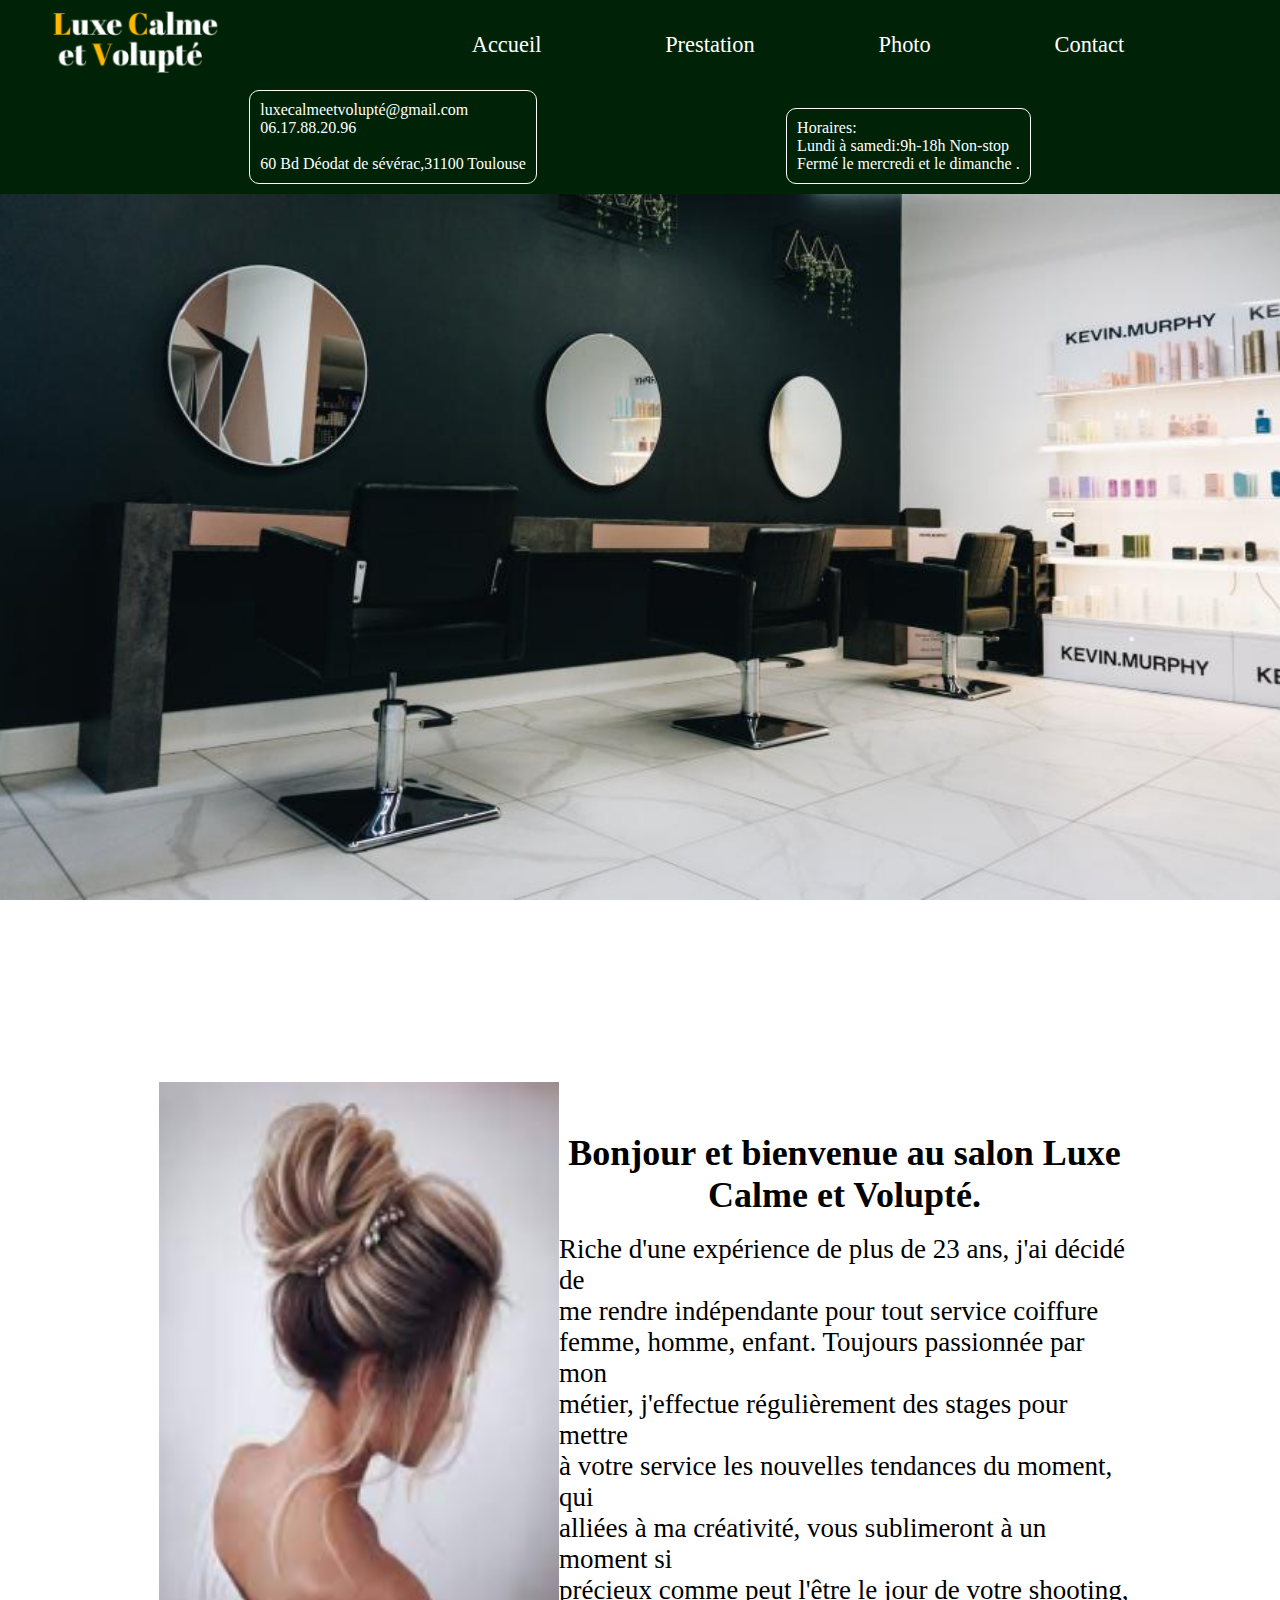
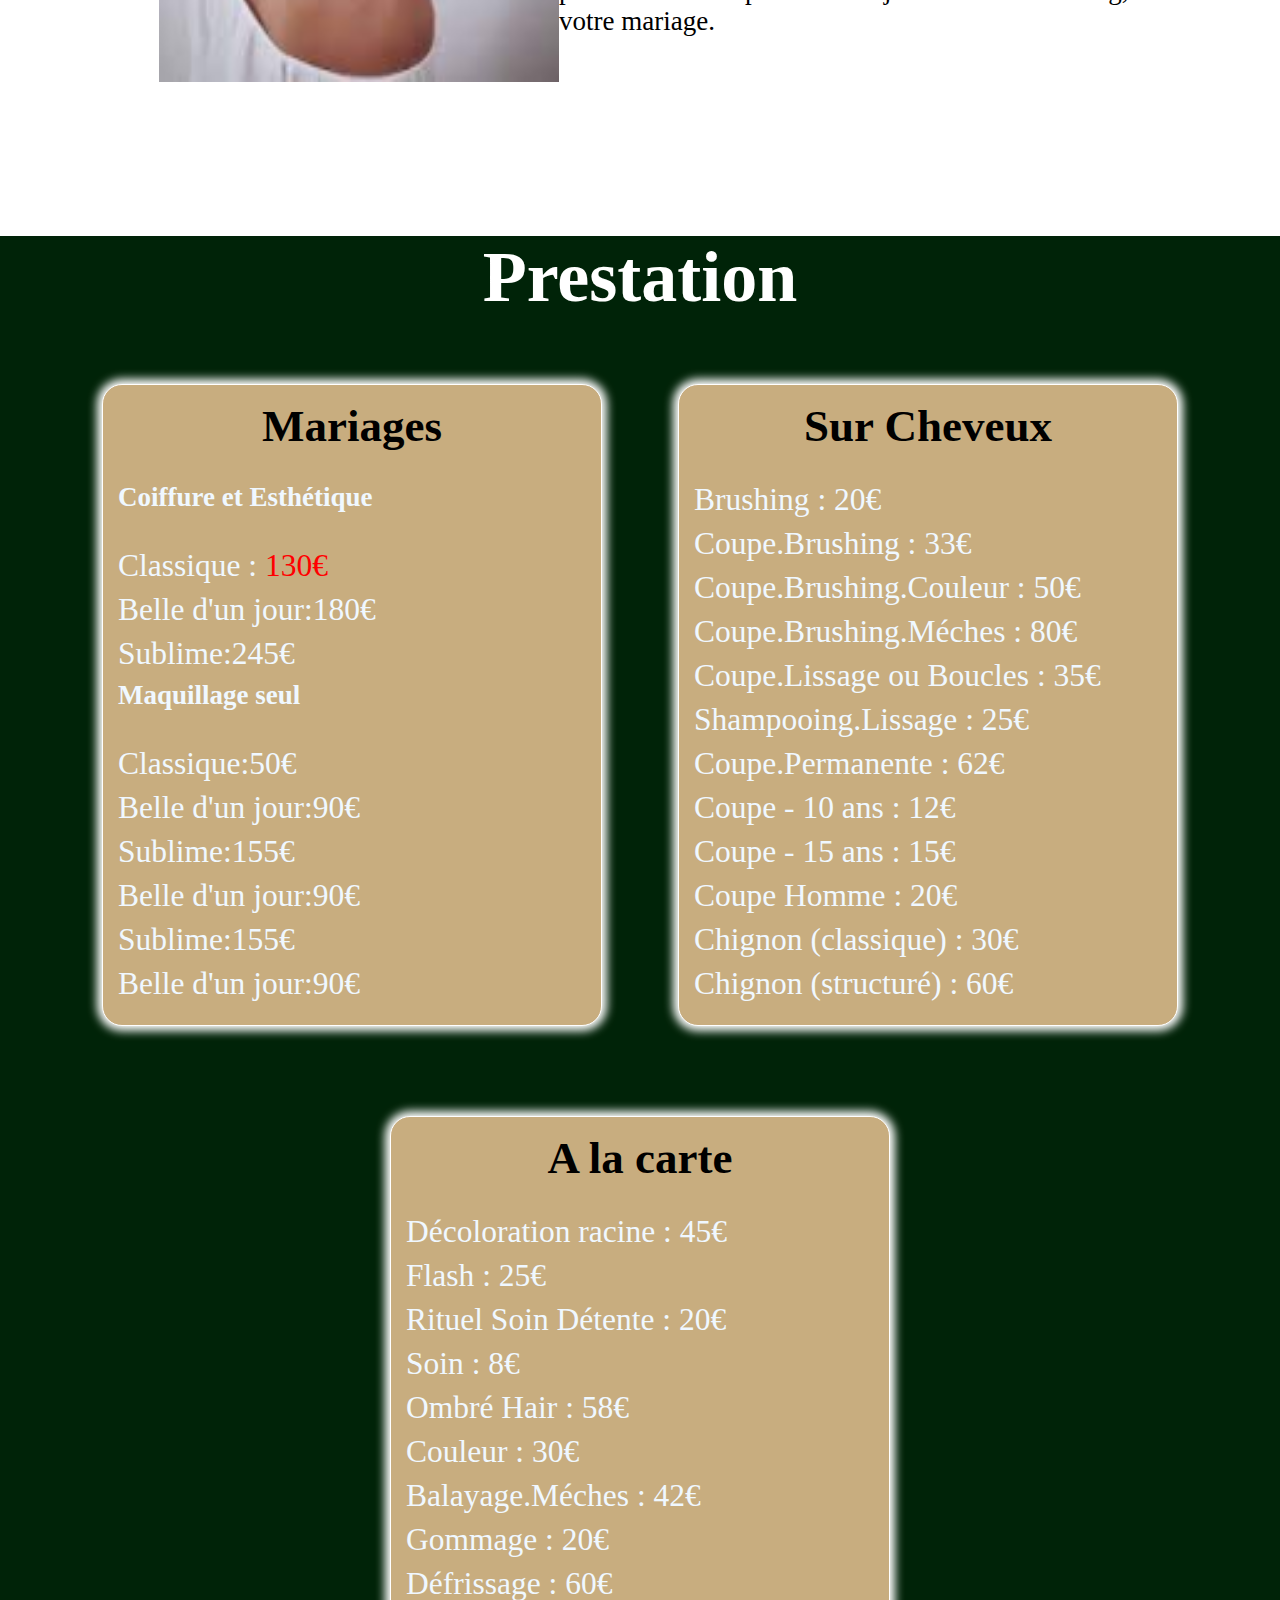
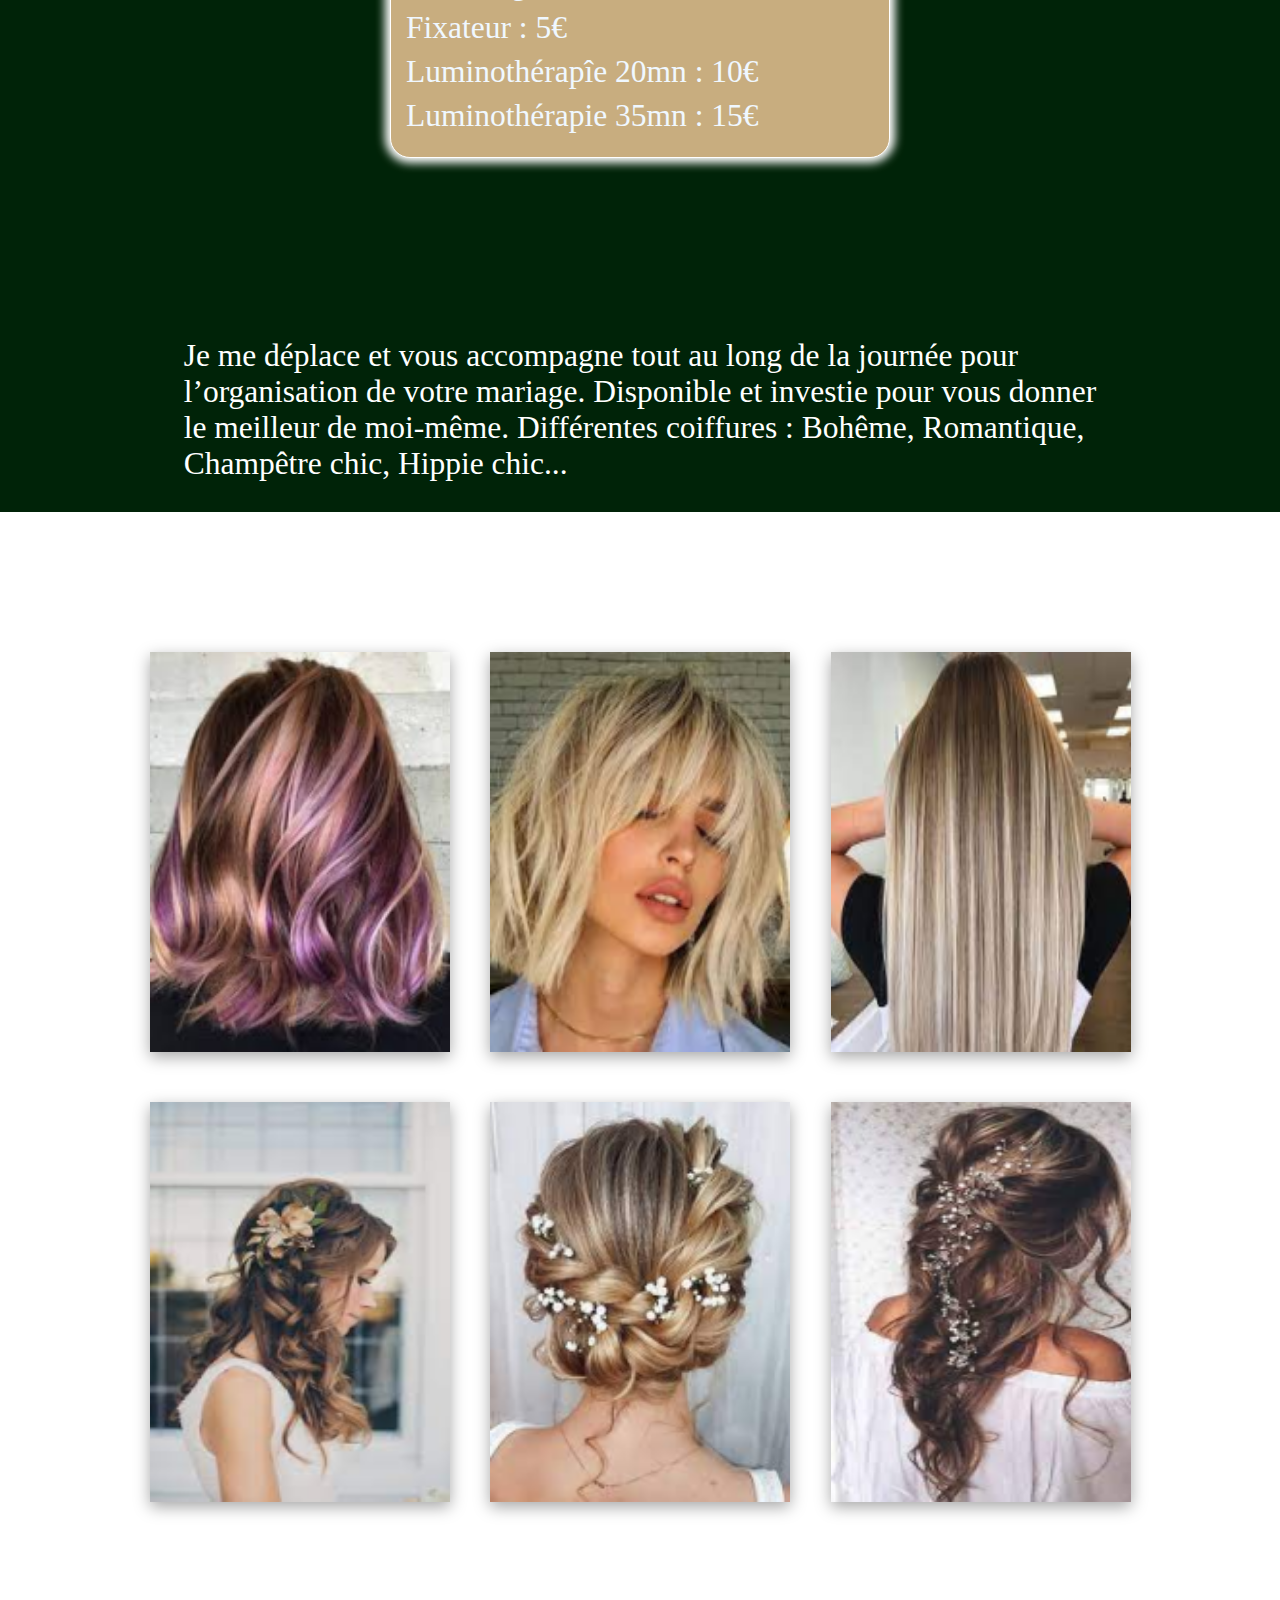
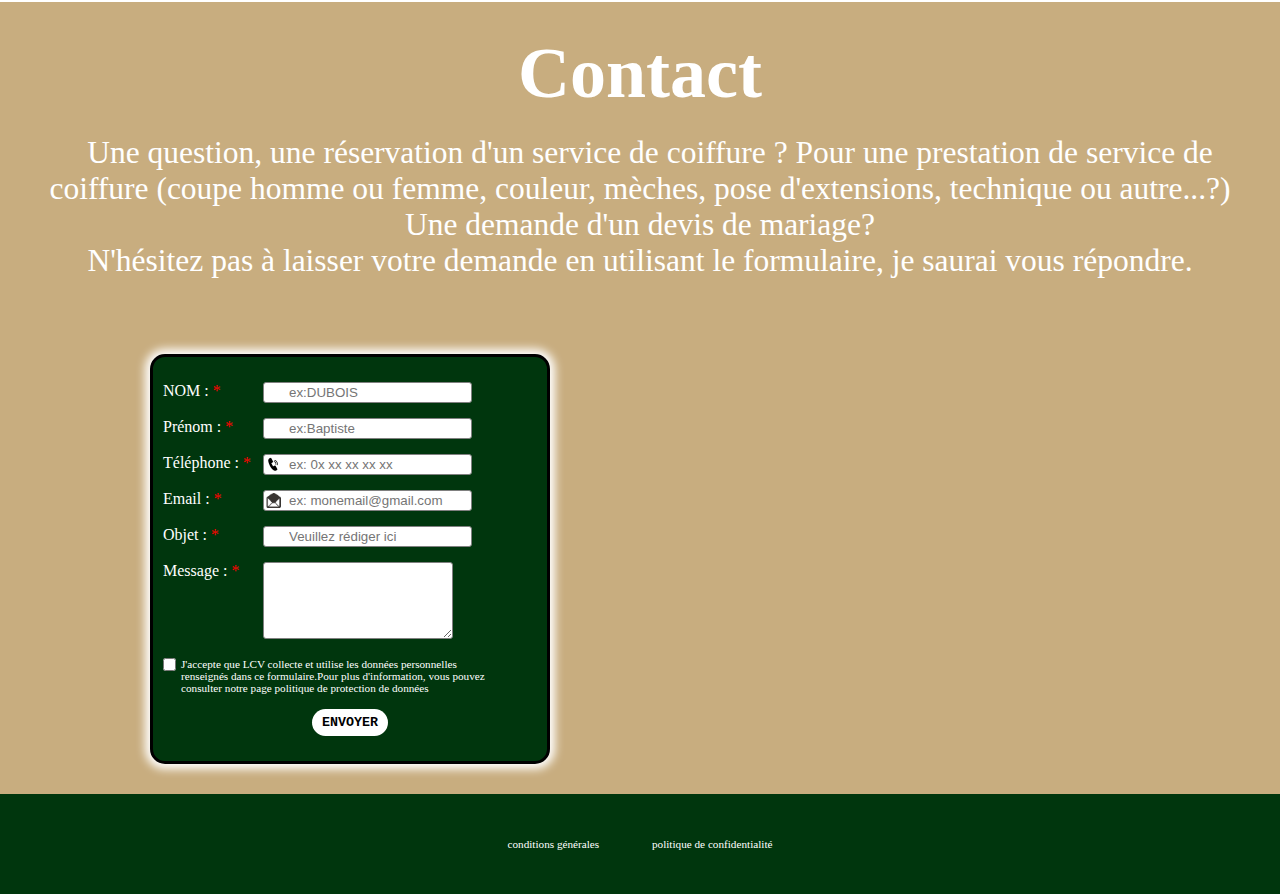
==== entreprise1/index.html @ 6c1eaa3e "create folder for programmation" ====
<!DOCTYPE html>
<html lang="fr">
<head>
    <meta charset="UTF-8">
    <meta http-equiv="X-UA-Compatible" content="IE=edge">
    <meta name="viewport" content="width=device-width, initial-scale=1.0">
    <title>Document</title>
    <script src="script.js" defer></script>
    <link href="https://fonts.googleapis.com/css2?family=Oswald&family=Roboto:wght@400;700&display=swap" rel="stylesheet">
    <link rel="stylesheet" href="style.css">
    <link rel="stylesheet" href="https://cdnjs.cloudflare.com/ajax/libs/font-awesome/6.1.1/css/all.min.css" integrity="sha512-KfkfwYDsLkIlwQp6LFnl8zNdLGxu9YAA1QvwINks4PhcElQSvqcyVLLD9aMhXd13uQjoXtEKNosOWaZqXgel0g==" crossorigin="anonymous" referrerpolicy="no-referrer" />
    
</head>
<body>
    <header>
        <nav>
            <div class="logo" >
                
                <img src="logo.ico" alt="">
            </div>
                
                <div class="toggle" >
                    <i class="fa-solid fa-bars ouvrir "></i>
                    <i class="fa-solid fa-xmark fermer "></i>
                </div>
                <ul class="menu">
                    <li><a href="#accueil">Accueil</a></li>
                    <li><a href="#prestation">Prestation</a></li>
                    <li><a href="#catalogue">Photo</a></i></li>
                    <li><a href="contact.html">Contact</a><a href="contact.html"></a></li>
            </div>
        </nav>
    </header>
    <section class="adresse" id="accueil" >
        <div class="telephone" >
            <p>luxecalmeetvolupté@gmail.com <br> </p>
            <p>06.17.88.20.96</p><br>
            <p>60 Bd Déodat de sévérac,31100 Toulouse</p>

        </div>
        <div class="horraire" >
            <p>Horaires: <br></p>
            <p>Lundi à samedi:9h-18h Non-stop <br></p>
            <p>Fermé le mercredi et le dimanche . <br></p>
        </div>
    </section>
    <section class="image">

    </section>
    <section class="texte" >
        
        <div class="container">

        
        
        <div class="photo" >
            <img src="coupe.png" alt="coupe de cheveux">

        </div>
        <div class="textePart" >
            <h3 class="titre1" >Bonjour et bienvenue au salon Luxe Calme et Volupté. </h3>
            
            <p class="parag" >Riche d'une expérience de plus de 23 ans, j'ai décidé de <br>
                me rendre indépendante pour tout service coiffure <br>
                femme, homme, enfant. Toujours passionnée par mon <br>
                métier, j'effectue régulièrement des stages pour mettre <br>
                à votre service les nouvelles tendances du moment, qui <br>
                alliées à ma créativité, vous sublimeront à un moment si <br>
                précieux comme peut l'être le jour de votre shooting,<br>
                votre mariage.</p>
        </div>
    </div>
    </section>
    <section class="textePart2">
        <h3>Bonjour et bienvenue au salon Luxe Calme et Volupté</h3>
        <img src="coupe.png" alt="">
        <p>Riche d'une expérience de plus de 23 ans, j'ai décidé de <br>
            me rendre indépendante pour tout service coiffure <br>
            femme, homme, enfant. Toujours passionnée par mon <br>
            métier, j'effectue régulièrement des stages pour mettre <br>
            à votre service les nouvelles tendances du moment, qui <br>
            alliées à ma créativité, vous sublimeront à un moment si <br>
            précieux comme peut l'être le jour de votre shooting,<br>
            votre mariage.</p></p>

    </section>
    <section class="prestation" id="prestation" >
        <h1 class="titrePrestation" >Prestation</h1>
        <div class="card">
            <div class="card1">
                <h4>Mariages</h4>
                <h6>Coiffure et Esthétique</h6>
                <p>Classique : <span>130€</span> </p>
                <p>Belle d'un jour:180€</p>
                <p>Sublime:245€</p>
                <h6>Maquillage seul</h6>
                <p>Classique:50€</p>
                <p>Belle d'un jour:90€</p>
                <p>Sublime:155€</p>
                <p>Belle d'un jour:90€</p>
                <p>Sublime:155€</p>
                <p>Belle d'un jour:90€</p>
                
            </div>
            <div class="card1">
                <h4>Sur Cheveux</h4>
                <p>Brushing : 20€</p>
                <p>Coupe.Brushing : 33€</p>
                <p>Coupe.Brushing.Couleur : 50€</p>
                <p>Coupe.Brushing.Méches : 80€</p>
                <p>Coupe.Lissage ou Boucles : 35€</p>
                <p>Shampooing.Lissage : 25€</p>
                <p>Coupe.Permanente : 62€</p>
                <p>Coupe - 10 ans : 12€</p>
                <p>Coupe - 15 ans : 15€</p>
                <p>Coupe Homme : 20€</p>
                <p>Chignon (classique) : 30€</p>
                <p>Chignon (structuré) : 60€</p>
            </div>
            <div class="card1">
                <h4>A la carte</h4>
                <p>Décoloration racine : 45€</p>
                <p>Flash : 25€</p>
                <p>Rituel Soin Détente : 20€</p>
                <p>Soin : 8€</p>
                <p>Ombré Hair : 58€</p>
                <p>Couleur : 30€</p>
                <p>Balayage.Méches : 42€</p>
                <p>Gommage : 20€</p>
                <p>Défrissage : 60€</p>
                <p>Fixateur : 5€</p>
                <p>Luminothérapîe 20mn : 10€</p>
                <p>Luminothérapie 35mn : 15€</p>
            </div>
            
        </div>
        <p class="parag2" >Je me déplace et vous accompagne tout au long de la journée pour <br>
            l’organisation de votre mariage. Disponible et investie pour vous donner <br>
            le meilleur de moi-même. Différentes coiffures : Bohême, Romantique, <br>
            Champêtre chic, Hippie chic...</p>
    </section>
    <section class="catalogue" id="catalogue">
        <div class="part1">
            <img src="image2.png" alt="">
            <img src="image1.png" alt="">
            <img src="image3.png" alt="">
        </div>
        <div class="part2">
            <img src="image4.png" alt="">
            <img src="image5.png" alt="">
            <img src="image6.png" alt="">
        </div>

    </section>
    <section id="contact">
        <h2>Contact</h2> 
        <p>Une question, une réservation d'un service de coiffure ? Pour une prestation de service de <br>
        coiffure (coupe homme ou femme, couleur, mèches, pose  d'extensions, technique ou  autre...?)<br>
        Une demande d'un devis de mariage?<br>
        N'hésitez pas à laisser votre demande en utilisant le formulaire, je saurai vous répondre.</p>
        <iframe src="https://www.google.com/maps/embed?pb=!1m18!1m12!1m3!1d2887.7220506625786!2d1.4630607542009566!3d43.63314369588745!2m3!1f0!2f0!3f0!3m2!1i1024!2i768!4f13.1!3m3!1m2!1s0x12aea33671e613a3%3A0x58078122e95d9c32!2s2%20Rue%20de%20la%20Libert%C3%A9%2C%2031200%20Toulouse!5e0!3m2!1sfr!2sfr!4v1661328147623!5m2!1sfr!2sfr" width="400" height="300" style="border:0;" allowfullscreen="" loading="lazy" referrerpolicy="no-referrer-when-downgrade"></iframe>
        
        <form method="post" action="formulairContact" >
            <div>
                <label for="Nom">NOM :<span> *</span></label>
                <input type="text" name="Nom" id="Nom"minlength="1"placeholder="ex:DUBOIS"required>
            </div>
            <div>
                <label for="Prénom">Prénom :<span> * </span></label>
                <input type="text" name="Prénom" id="prenom" minlength="1"placeholder="ex:Baptiste"required >
            </div>
            <div>
                <label for="Téléphone">Téléphone : <span> * </span></label>
                <input type="tel" name="Téléphone" id="telephone" minlength="10"placeholder="ex: 0x xx xx xx xx"required >
            </div>
            <div>
                <label for="email">Email : <span> * </span></label>
                <input type="email" name="email" id="email" minlength="2"placeholder="ex: monemail@gmail.com"required >
            </div>
            <div>
                <label for="Objet">Objet :<span> * </span></label>
                <input type="text" name="ojet" id="pobjet" minlength="1"placeholder="Veuillez rédiger ici"required >
            </div>
            <div>
                <label for="Message"> Message : <span> * </span></label>
                <textarea type="text" name="message" id="message" minlength="2" placeholder="Veuillez rédiger ici" required maxlength="300" rows="5" > </textarea>
            </div>
            <div id="checkbox">
                <input type="checkbox"  required> <label for="checkbox" > J'accepte que LCV collecte et utilise les données personnelles renseignés dans ce formulaire.Pour plus d'information, vous pouvez consulter notre page politique de protection de données </label>
            </div>
            <div id="button">
                <input type="submit" value="ENVOYER">
            </div>
       </form>
    </section>
    <footer>
        <ul id="footer">
            <li><a href="">conditions générales</a></li>
            <li> <a href="">politique de confidentialité</a></li>
        </ul>
    </footer>
    
    
</body>
</html>
---- entreprise1/style.css ----
*{
    margin: 0;
    padding: 0;
    box-sizing: border-box;
}




header{
    position:sticky;
    margin-bottom: 0;
    width: 100%;
    height: 10vh;
    top: 0;
    left: 0;
    background-color: #002308;
    color: white;
    padding: 0 2rem;
    z-index: 999;
}


header a{
    text-decoration: none;
    color: white ;
}
nav{
    
    height: 100%;
    width: 100%;
    display: flex;
    justify-content: space-between;
    align-items: center;

}
.toggle{
    display: none;
}
.menu{
   
    display: flex;
    justify-content: space-evenly;
    align-items: center;
    list-style: none;
    width: 100vh;
}
.menu li a {
    color: white;
    text-decoration: none;
    font-size: 1.4em;    
}
.menu li a:hover{
    border-bottom:2px solid #43b187;
    
}



.logo img
 {
     width: 23vh; 
    height: auto; 
 }
    
.icone{
    margin-left: 5px;
}


.adresse{
    width: 100%;
    background-color: #002308;
    color: white;
    display: flex;
    flex-wrap: wrap;
    justify-content: space-evenly;
}
.horraire{
    border: solid 1px white;
    padding: 10px;
    margin-top: 2vh;
    border-radius: 10px;
    margin-bottom: 10px;
    box-sizing: border-box;
}
.telephone{
    border: solid 1px white;
    padding: 10px;
    border-radius: 10px;
    margin-bottom: 10px;

}
/*******Image de fond**********/
.image{
    width: 100%;
    min-height: 80vh;
    display: flex;
    align-items: center;
    background: url(salon1.jpg)no-repeat;
    background-size: cover;
    background-position: center;
    background-attachment: fixed;
    margin-bottom: 2vh;
}
/******partie image et texte*******/

.container{
    display: flex;
    justify-content: space-around;
    padding: 150px;
    align-items: center;
}
.texte{
    margin-left: 1vh;
}
.titre1{
    text-align: center;
    font-size: 4vh;
    margin-bottom: 2vh;
    font-family: 'EB Garamond', serif;
}

.photo img{
    width: 400px;
    height: 600px;
  
}
.parag{
    text-align: start;
    font-size: 3vh;
}
/*******Partie substitution**********/
.textePart2{
    display: flex;
    flex-direction: column;
    justify-content: space-around;
    align-items: center;
}
.textePart2 h3{
    font-size: 4vh;
    margin-bottom: 2vh;
    font-family: 'EB Garamond', serif  
}
.textePart2 img{
    width: 400px;
    height: auto;  
}
.textePart2 p{
    font-size: 3vh;
    margin-top: 2vh;  
    margin-bottom: 2vh; 
}
.textePart2{
    display: none;
}


/********Prestation************/
.prestation{
    background-color: #002308;
}
.titrePrestation{
    text-align: center;
    color: white;
    font-size: 8vh;
    margin-bottom: 50px;
    font-family: 'EB Garamond', serif;

}
.card{
    width: 90%;
    padding-top: 15px;
    display: flex;
    flex-wrap: wrap;
    align-items: center;
    justify-content: space-around;
    margin: auto;
}
.card1{
    border: solid 1px white;
    color: aliceblue;
    padding: 15px;
    overflow: hidden;
    width: 500px;
    border-radius: 20px;
    background-color: #C8AD7F;
    box-shadow: rgba(0, 0, 0, 0.35) 0px 5px 15px;
    box-shadow: 0px 0px 10px  5px white;
    margin-bottom: 10vh;

}
.card1:hover{
    transform: scale(1.1);
}
.card1 h4{
    text-align: center;
    font-size: 5vh;
    color: black;
    margin-bottom: 30px;
    font-family: 'EB Garamond', serif;
}
.card1 h6{
    
    font-size: 3vh;
    margin-bottom: 35px;
    font-family: 'EB Garamond', serif;
}
.card1 p{
    font-size: 3.5vh;
    margin-bottom: 8px;
}
.parag2{
    display: flex;
    justify-content: center;
    color: white;
    font-size: 3.5vh;
    text-align: start;
    margin-top: 60px;
    margin-bottom: 10vh;
    padding: 30px;
    
    

}


/********Catalogue*********/
.part1{
    width: 90%;
    display: flex;
    flex-wrap: wrap;
    align-items: center;
    justify-content: space-evenly;
    
    margin: auto;

}
.catalogue{
    margin-top: 10vh;
    padding: 50px;
}
.part1 img{
    width: 300px;
    height: 400px;
    margin-bottom: 50px;
    box-shadow: rgba(0, 0, 0, 0.35) 0px 5px 15px;
    /* border-radius: 15px; */
}
.catalogue img:hover{
    transform: scale(1.1);
    box-shadow: rgba(0, 0, 0, 0.35) 0px 5px 15px;
}

.part2{
    width: 90%;
    display: flex;
    flex-wrap: wrap;
    align-items: center;
    justify-content:space-evenly;
    margin: auto;
}

.part2 img{
    width: 300px;
    height: 400px;
    box-shadow: rgba(0, 0, 0, 0.35) 0px 5px 15px;
    margin-bottom: 50px;
    /* border-radius: 15px; */

                  /*page contact*/
}
#contact
{
    display: grid;
    grid-template-columns: 1fr 0.8fr;
    grid-template-rows: auto auto 1fr;
    width: 100%;
    height: auto;
    max-width: 1920px;
    min-width: 300px;
    background-color: #C8AD7F;
    color: white;
}

#contact > h2
{
   grid-row: 1;
   grid-column: 1 /span2; 
   text-align: center;
   font-size: 8vh;
   margin-top: 30px;
}

#contact > p
{
    text-indent: 20px; 
    grid-row: 2;
    grid-column:1 /span2 ;
    text-align: center;
    margin: 20px 0px 75px 0px;
    font-size: 3.5vh;
    width: 100%; 
    align-self: center; 
    
}

#contact > iframe
{
    grid-row: 3;
    grid-column: 2;
    align-self: flex-start;
    justify-self: center;  
    margin-top: 15px;
    border: 3px solid black;
    border-radius: 15px;
}

form
{
    grid-row: 3;
    grid-column: 1;
    margin-left:150px ;
    margin-bottom: 30px;
    min-width: 400px;
    max-width: 400px;
    border: 3px solid black;
    border-radius: 15px;
    box-shadow: 0px 0px 10px  5px white;
    background-color:#00360D  ;
    padding: 10px;

}

form  label
{
   display: block;
   float: left;
   width: 100px;  
}

form input
{
    padding: 2px 5px 2px 25px;
    border: 1px solid grey;
    border-radius: 3px;
}

#email
{
    background-image: url('iconeAdresseMail.png');
    background-repeat: no-repeat;
    background-position: 2px 2px;
}

#telephone
{
    background-image: url('telephone.png');
    background-repeat: no-repeat;
    background-position: 2px 2px;
}

form div
{
    margin: 15px 0;
}

#checkbox
{
    display:flex;
    align-items: flex-start;
    height: auto;
}

#checkbox label
{
    width: 100%;
    margin-left: 5px;
    margin-right: 50px;
    font-size: 0.7em;
}

#button
{
    text-align: center;
    width:100%;
}

form  input:nth-child(1)
{
    
    font-weight:400;
    border-radius: 15px ;
    font-family: Courier New, monospace;
    padding: 6px 10px;
    font-weight:bold;
    border:#C8AD7F;
    background-color: white; 
    transition:all 0.4s ease-in; 
}

form  input:nth-child(1):hover
{
    transform: scale(1.1);
    font-weight:bold;
    border: white 1px solid;
    background-color: #C8AD7F; ;
    color: #00360D;
}   

form textarea
{
    min-width: 190px;
    max-width: 190px;
    height: auto;
    border: 1px solid grey;
    border-radius: 3px;
}

span
{
    color:red;
}
                            /* footer*/

footer
{
    background-color:#00360D;
    width: 100%;
    height: auto;
    min-height: 100px;
    font-size: 0.7em;
    display: flex;
    justify-content: center;
    Align-items:center;
    min-width: 300px;   
}

footer ul
{
    margin: 0px;
    padding: 0px;
    color: white;     
}
footer li
{
   list-style: none;
   display:inline;
   margin: 0px 25px; 
}

footer li a
{
    text-decoration: none;
    color: white;
    
}


                  /* le responsive: */

@media only screen and (max-width: 900px){
    header{
        height: 16vh;
        z-index: 999;
    }
    .toggle{
        display: block;
        font-size: 2rem;
        cursor: pointer;
        position: relative;
        z-index: 20;
    }
    .toggle .fermer{
        display: none;
    }
    .logo{
        position: relative;
        z-index: 20;
        font-size: 5em;
    }
    .ouvrir {
        display: block;
    }
    .fermer{
        display: none;
    }
    .open .ouvrir{
        display: none;
    }
    .open .fermer{
        display: block;
    }
    .menu{
        position: absolute;
        top: 0;
        left: 0;
        width: 100%;
        height: 100vh;
        background-color: #002308;
        
        flex-direction: column;
        padding: 2rem;
        justify-content: space-around;
        transform: translateX(-100%);
        transition: 1s;
    }
    .menu li a {
        font-size: 2rem;
    }
    .menu li a:hover{
        color: #3c5794;
    }
   
    .open .menu{
        transform: translateX(0);
    }
    .icone{
        font-size: 2rem;
        
    }
    .container{
        display: none;
    }
    .textePart2{
        display: block;
       text-align: center;
    }
    .formap{
        display: flex;
        flex-direction: column;
        
    }
    .carte{
        margin-top: 50px;
    }
                            /* Contact responsive*/
    #contact
    {
        display: flex;
        flex-direction: column;
        justify-items: center;
        align-items: center;
        min-width: 300px;
        max-width: 900px;
    }

    #contact h2
    {
        font-size: 6vh;
        
    }

    #contact p
    {
        font-size: 3vh;
    }
    form
    {
        display: flex;
        flex-direction: column;
        justify-self: center;
        align-self: center;
        min-width:200px;
        margin: 0px;
        margin-bottom: 20px;
        
    }
    #checkbox
    {
        margin: 15px 0px 10px 60px ;
    }

    #contact > iframe
    {
        align-self: center;
        order: 3;
        width: auto;
        margin-left: 0px;
        margin-bottom: 40px;
    }
    #checkbox label
    {
        margin: 0px 0px 0 10px;
        text-indent: 10px;
    }
      
}
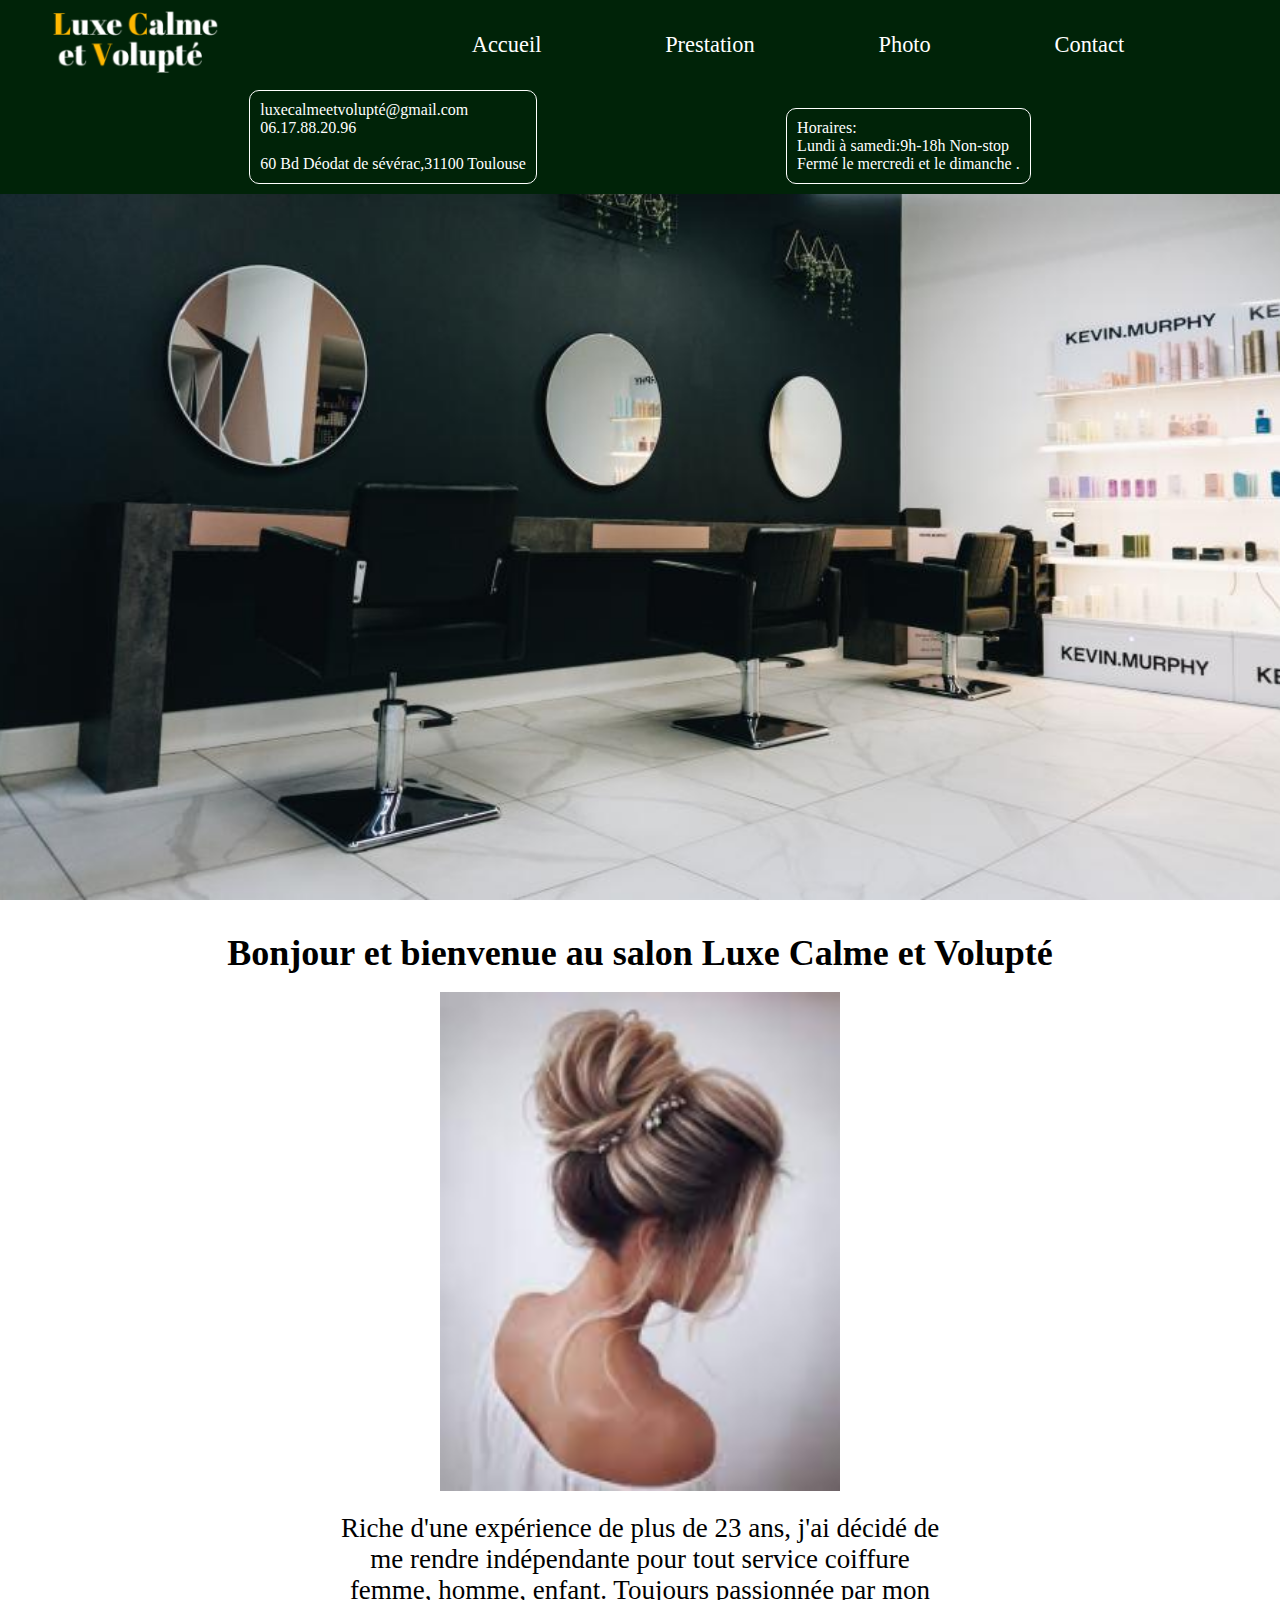
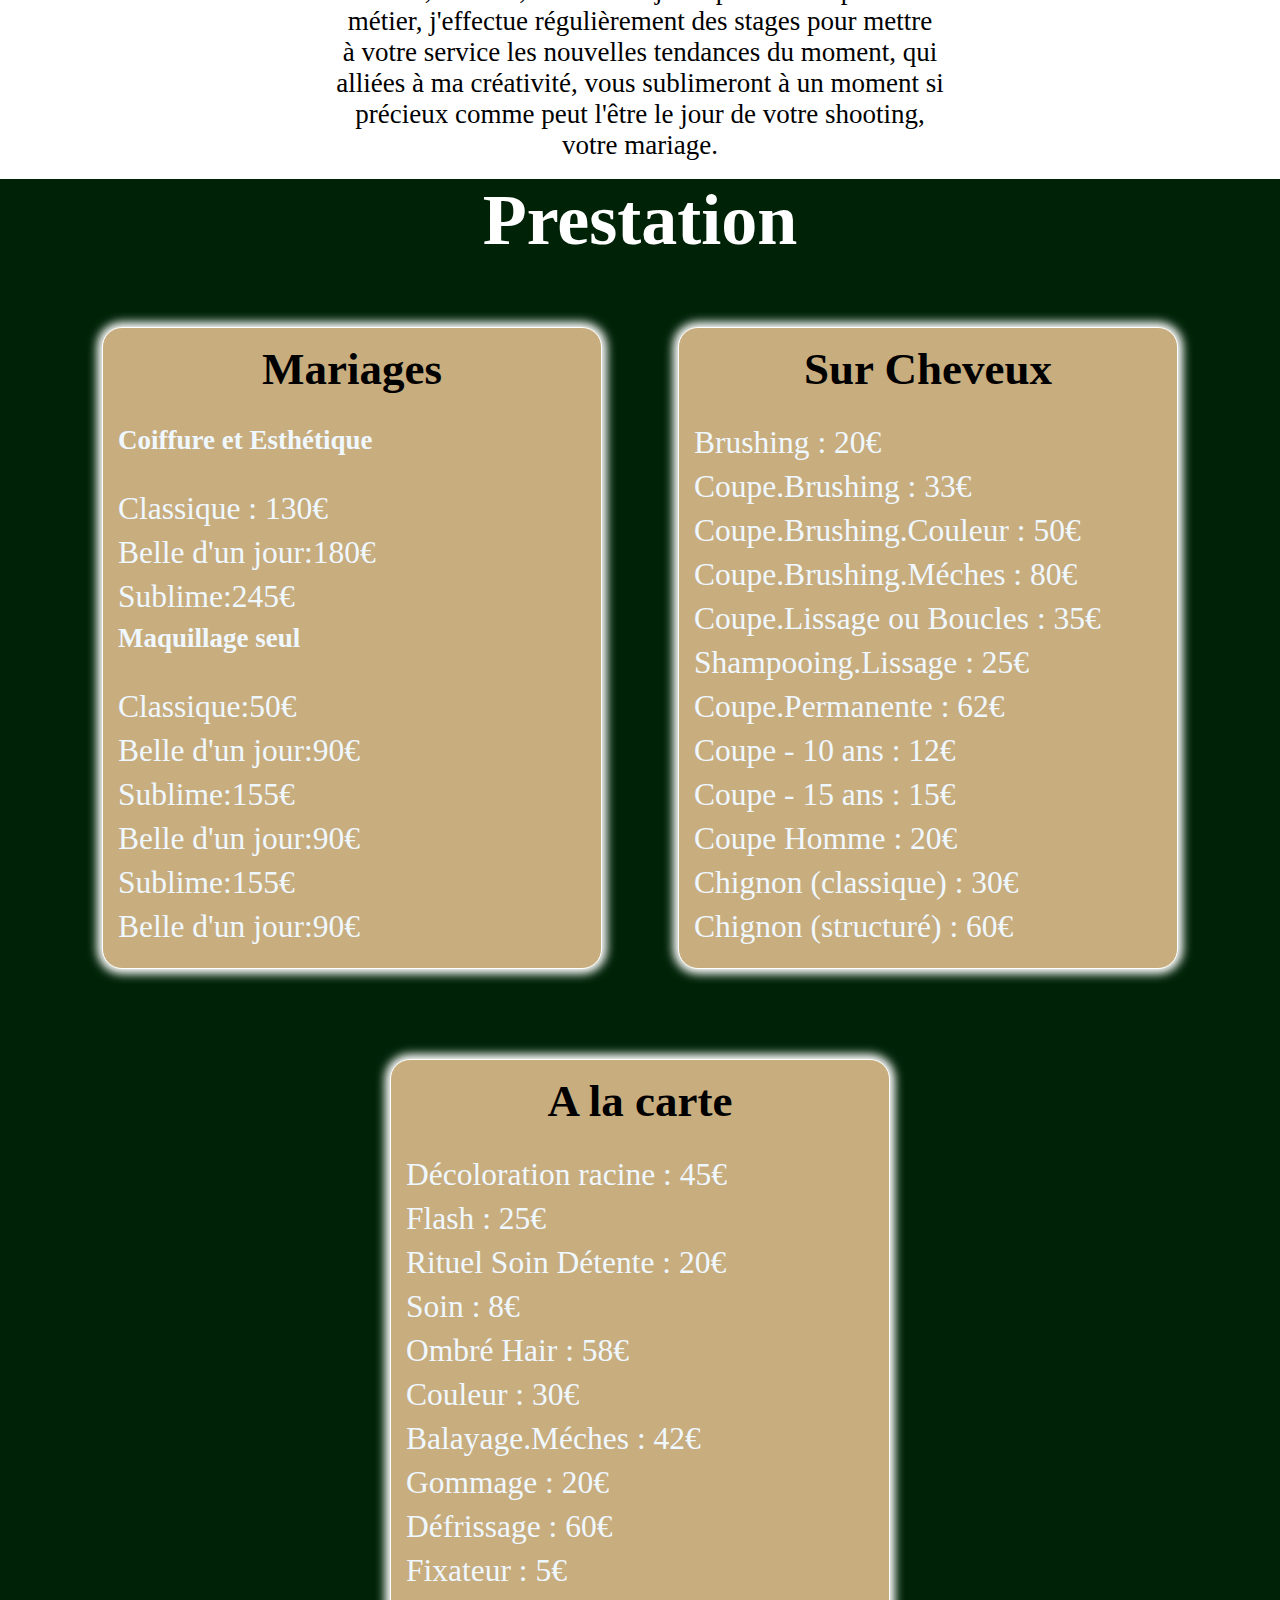
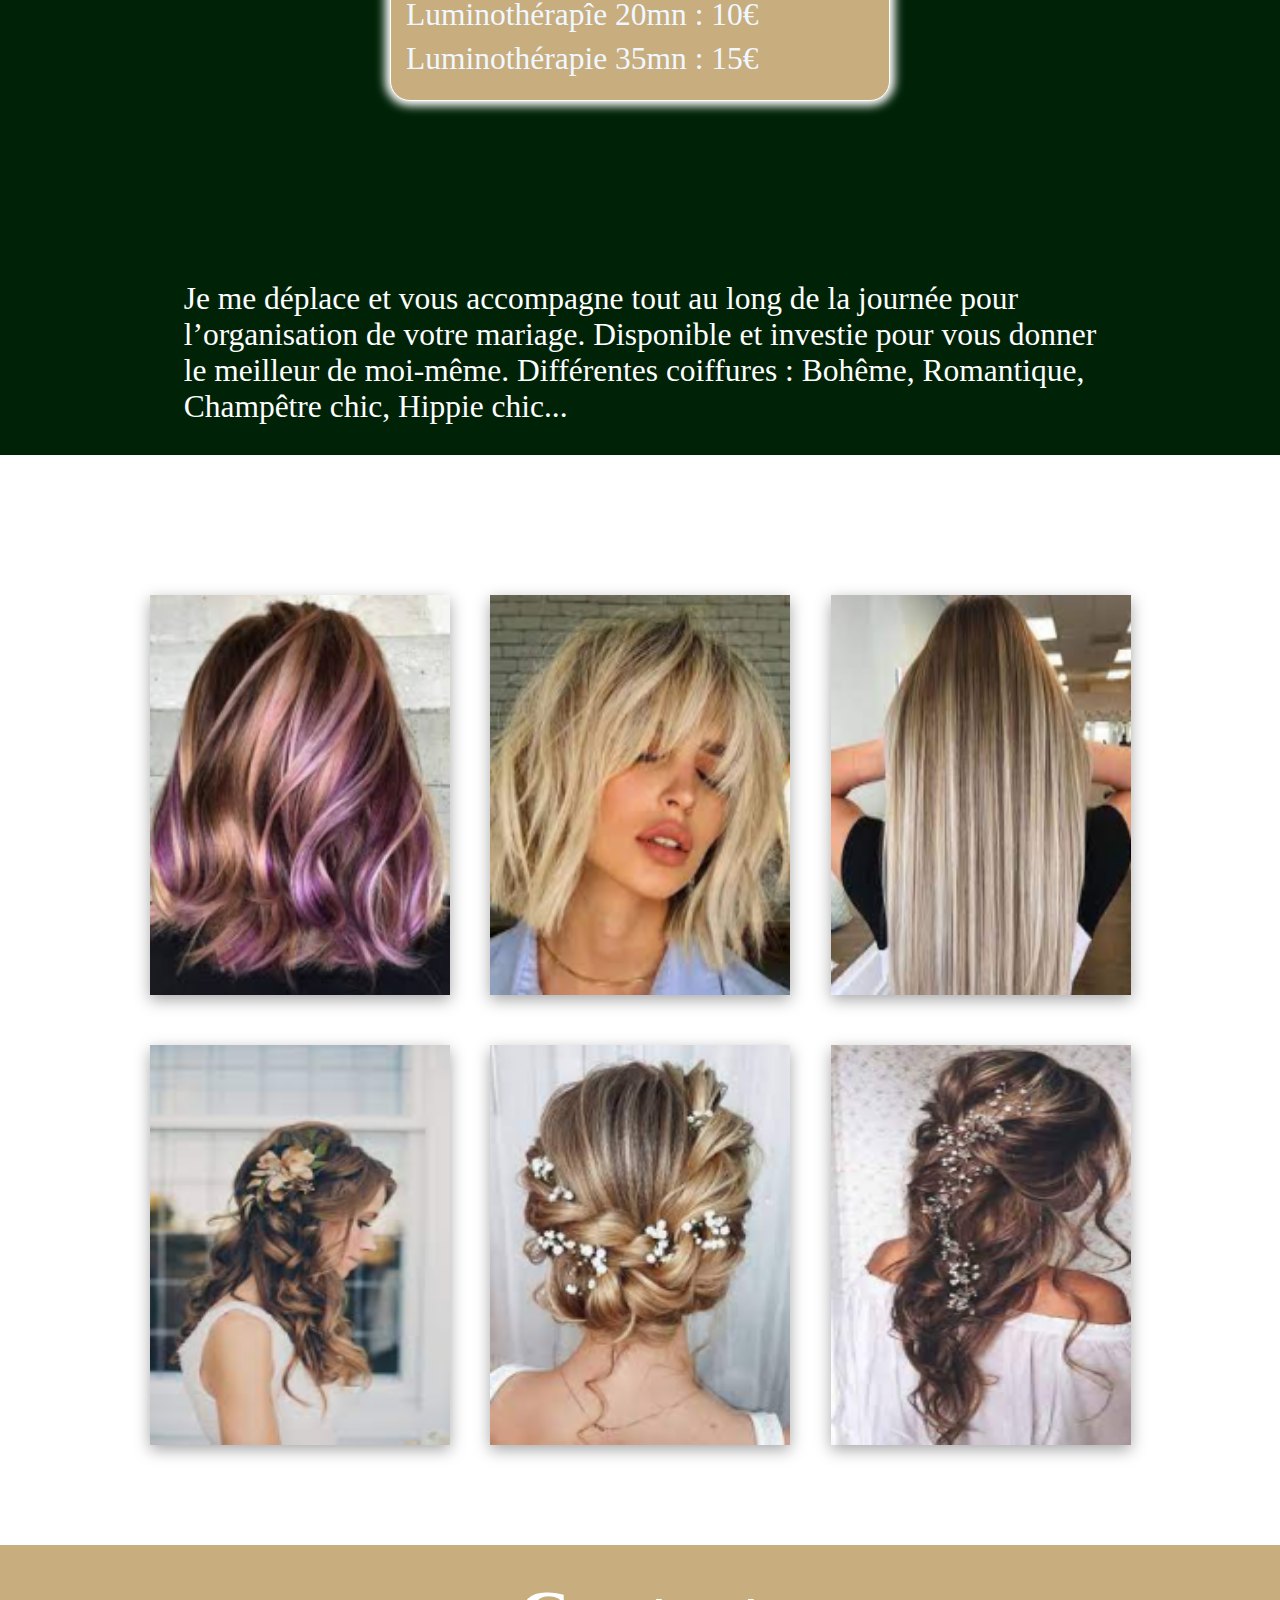
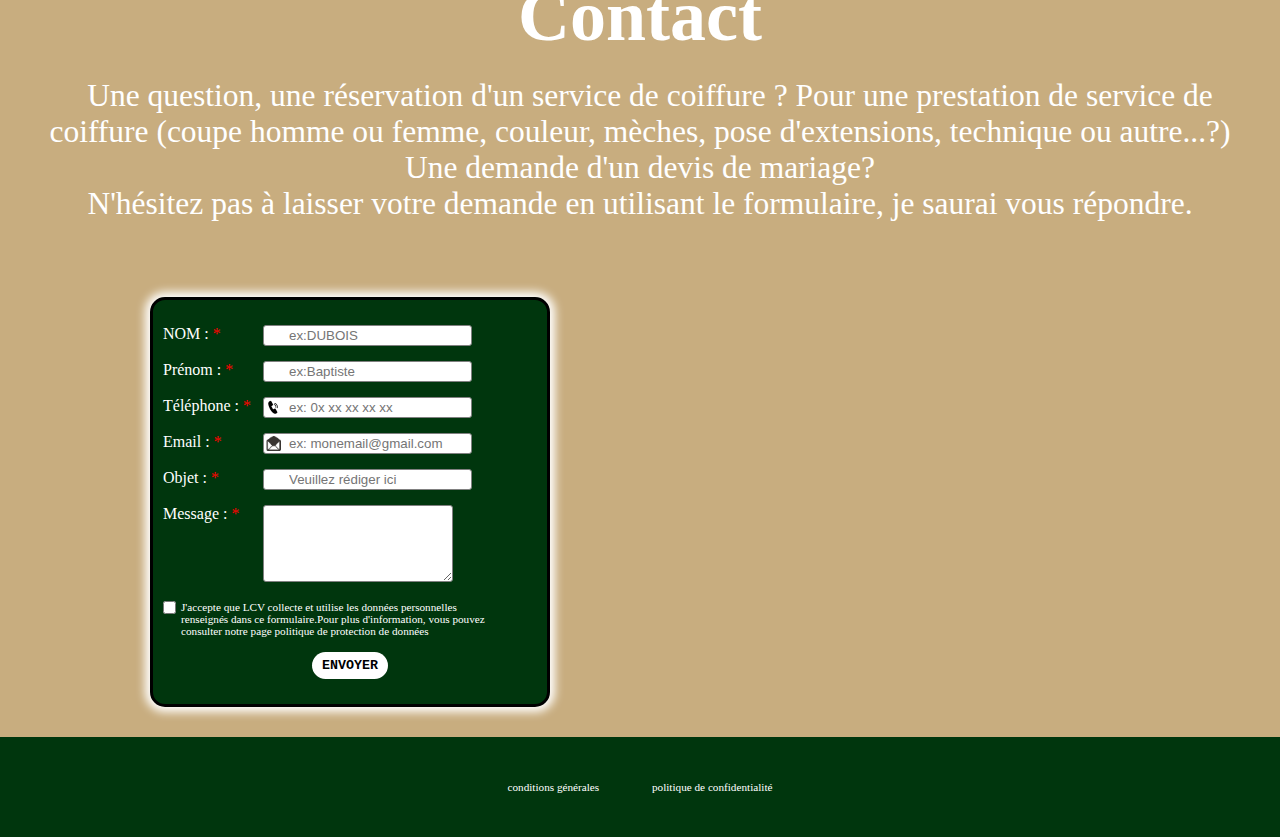
==== commit ee0da3e6: "modified programmation" ====
--- a/entreprise1/index.html
+++ b/entreprise1/index.html
@@ -90,7 +90,7 @@
             <div class="card1">
                 <h4>Mariages</h4>
                 <h6>Coiffure et Esthétique</h6>
-                <p>Classique : <span>130€</span> </p>
+                <p>Classique :  130€ </p>
                 <p>Belle d'un jour:180€</p>
                 <p>Sublime:245€</p>
                 <h6>Maquillage seul</h6>
--- a/entreprise1/style.css
+++ b/entreprise1/style.css
@@ -320,7 +320,7 @@
 {
     grid-row: 3;
     grid-column: 1;
-    margin-left:150px ;
+    margin-left: 150px;
     margin-bottom: 30px;
     min-width: 400px;
     max-width: 400px;
@@ -329,7 +329,6 @@
     box-shadow: 0px 0px 10px  5px white;
     background-color:#00360D  ;
     padding: 10px;
-
 }
 
 form  label
@@ -458,6 +457,17 @@
 
 
                   /* le responsive: */
+ @media only screen and (max-width: 1360px){
+    .textePart2{
+        display: block;
+       text-align: center;
+    }
+    .container{
+        display: none;
+
+    }
+
+}
 
 @media only screen and (max-width: 900px){
     header{
@@ -586,3 +596,4 @@
     }
       
 }
+
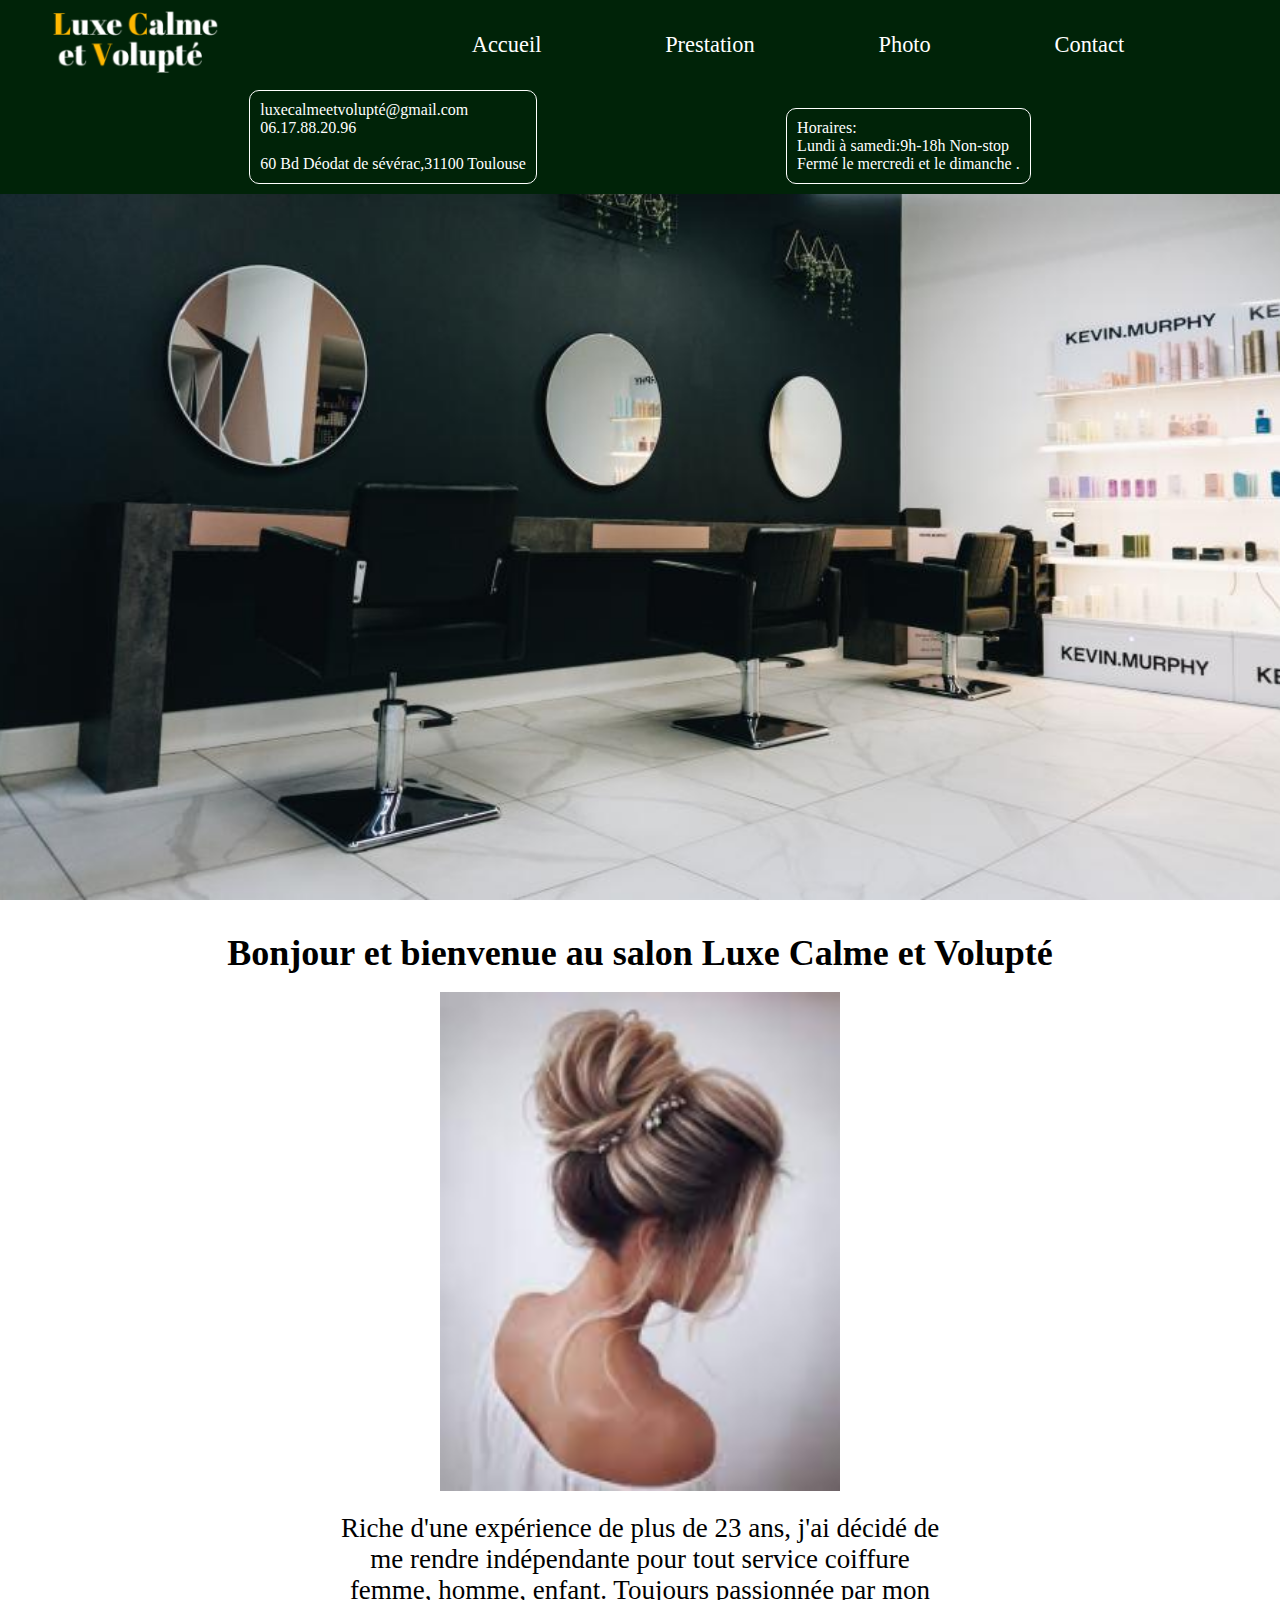
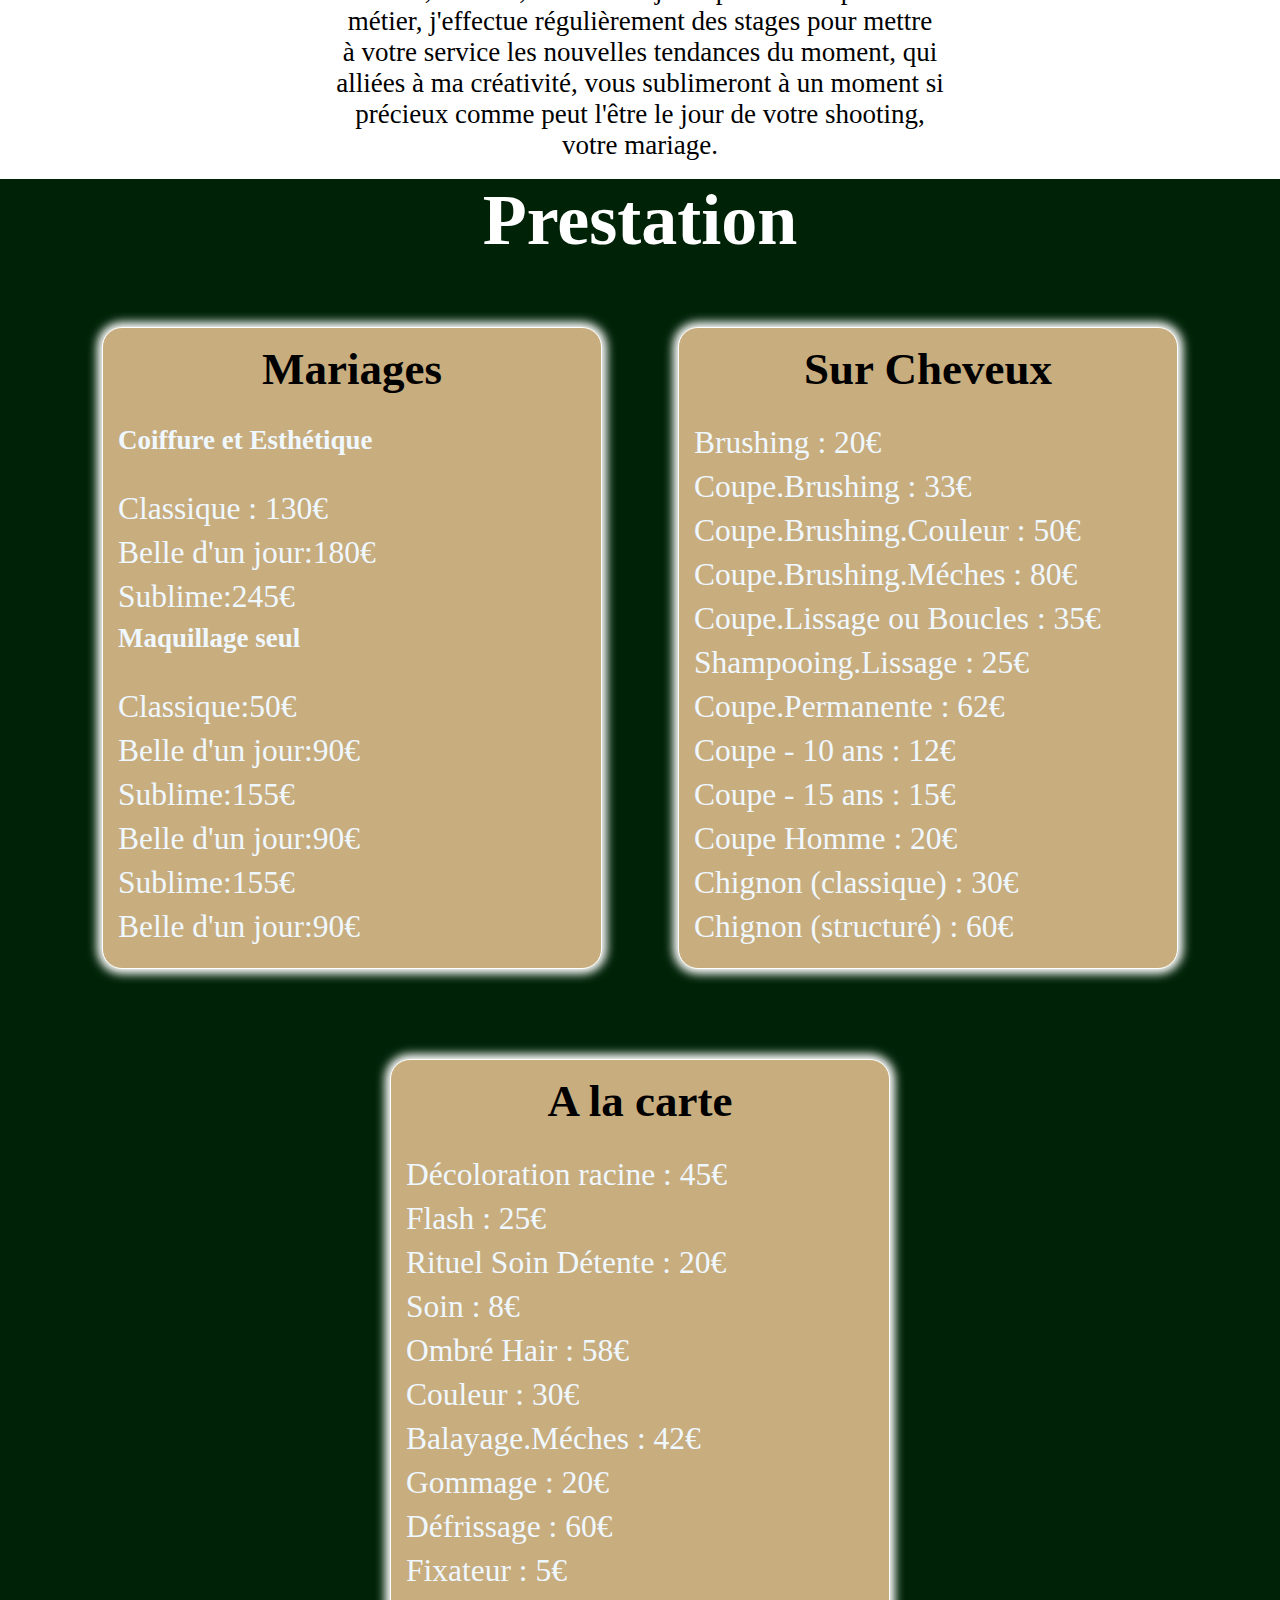
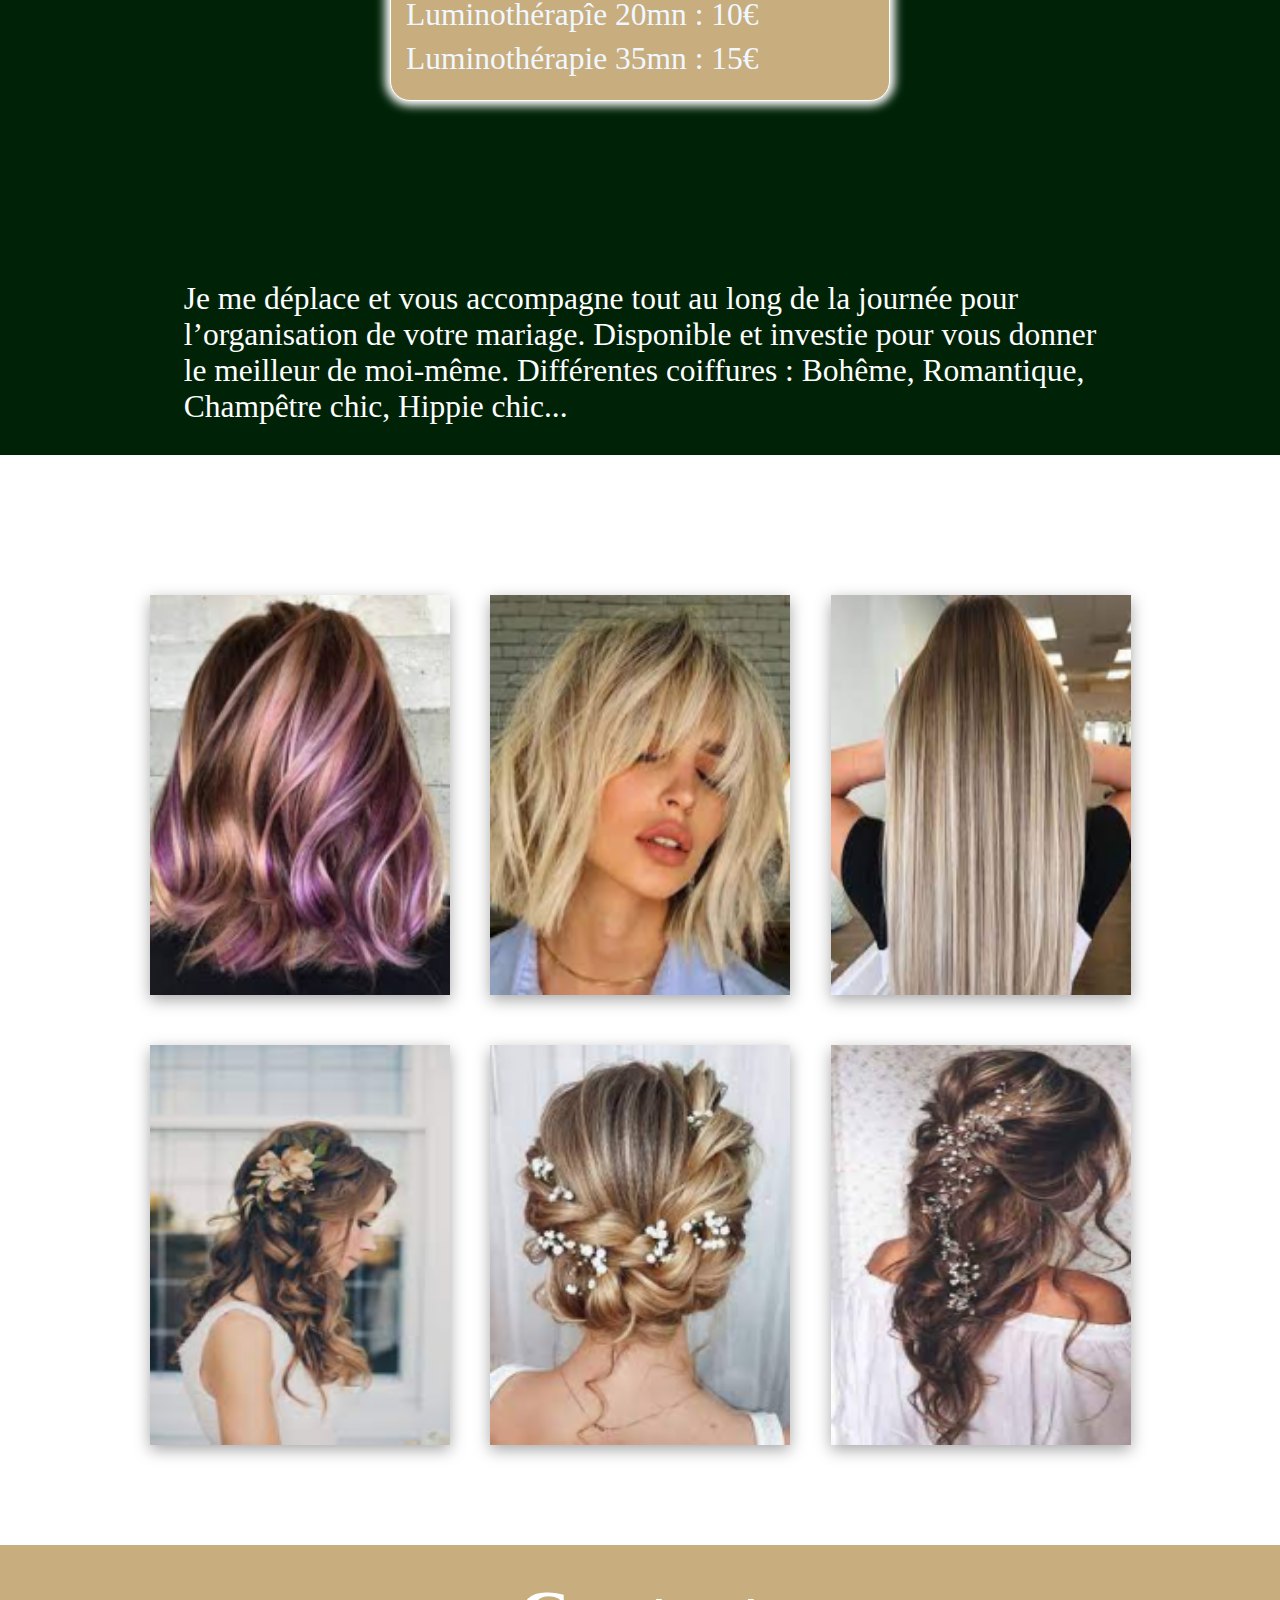
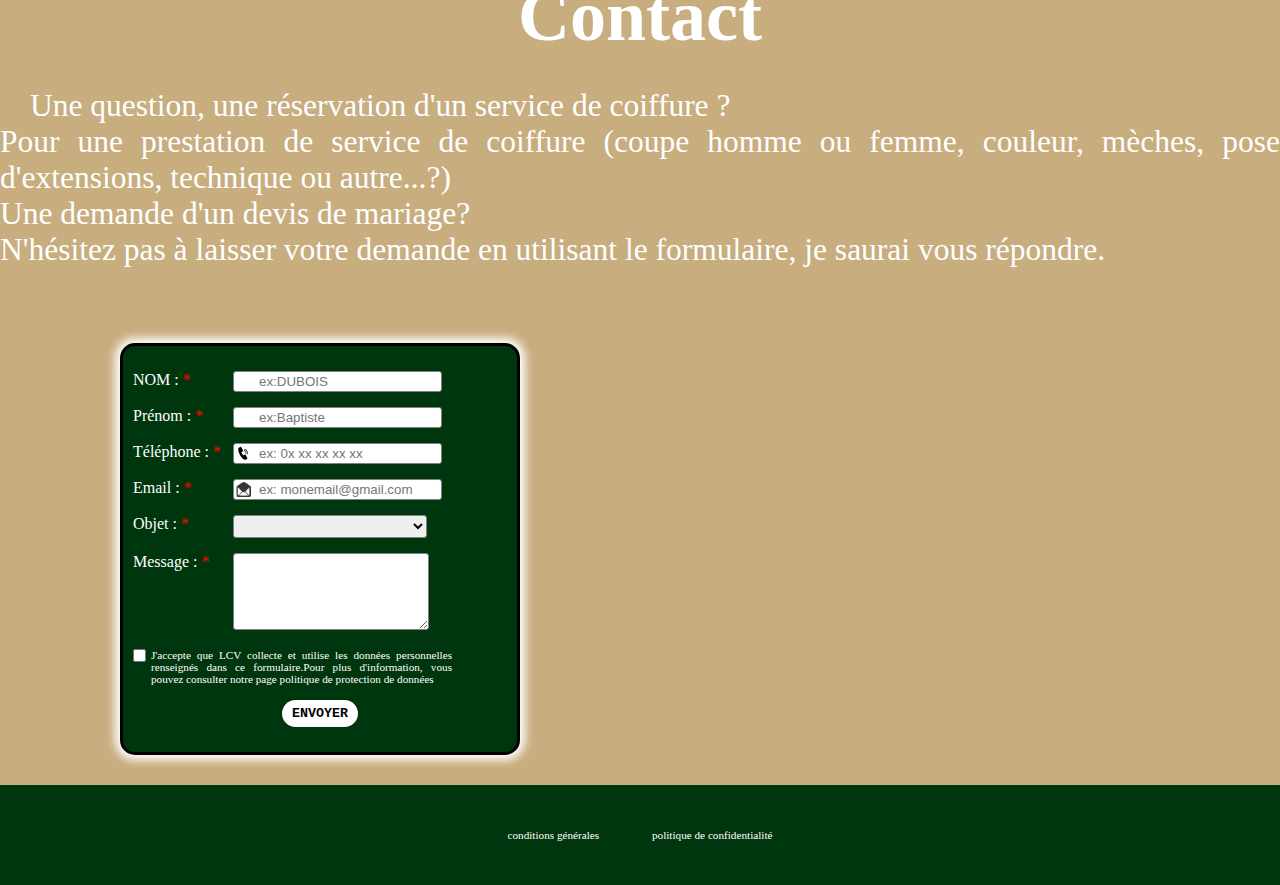
==== commit dc9b5686: "maj programmation" ====
--- a/entreprise1/index.html
+++ b/entreprise1/index.html
@@ -7,8 +7,9 @@
     <title>Document</title>
     <script src="script.js" defer></script>
     <link href="https://fonts.googleapis.com/css2?family=Oswald&family=Roboto:wght@400;700&display=swap" rel="stylesheet">
+    <link rel="stylesheet" href="https://cdnjs.cloudflare.com/ajax/libs/font-awesome/6.1.1/css/all.min.css" integrity="sha512-KfkfwYDsLkIlwQp6LFnl8zNdLGxu9YAA1QvwINks4PhcElQSvqcyVLLD9aMhXd13uQjoXtEKNosOWaZqXgel0g==" crossorigin="anonymous" referrerpolicy="no-referrer" />
     <link rel="stylesheet" href="style.css">
-    <link rel="stylesheet" href="https://cdnjs.cloudflare.com/ajax/libs/font-awesome/6.1.1/css/all.min.css" integrity="sha512-KfkfwYDsLkIlwQp6LFnl8zNdLGxu9YAA1QvwINks4PhcElQSvqcyVLLD9aMhXd13uQjoXtEKNosOWaZqXgel0g==" crossorigin="anonymous" referrerpolicy="no-referrer" />
+   
     
 </head>
 <body>
@@ -154,7 +155,7 @@
     </section>
     <section id="contact">
         <h2>Contact</h2> 
-        <p>Une question, une réservation d'un service de coiffure ? Pour une prestation de service de <br>
+        <p>Une question, une réservation d'un service de coiffure ?<br> Pour une prestation de service de 
         coiffure (coupe homme ou femme, couleur, mèches, pose  d'extensions, technique ou  autre...?)<br>
         Une demande d'un devis de mariage?<br>
         N'hésitez pas à laisser votre demande en utilisant le formulaire, je saurai vous répondre.</p>
@@ -179,8 +180,12 @@
             </div>
             <div>
                 <label for="Objet">Objet :<span> * </span></label>
-                <input type="text" name="ojet" id="pobjet" minlength="1"placeholder="Veuillez rédiger ici"required >
-            </div>
+                <select name="liste" id="liste">
+                    <option value="Vide" selected></option>
+                    <option value="priseRdv">Demande de prise de RDV</option>
+                    <option value="prestation" >Devis pour une prestation</option>
+                    <option value="renseignements">Autres renseignements</option>
+                </select>
             <div>
                 <label for="Message"> Message : <span> * </span></label>
                 <textarea type="text" name="message" id="message" minlength="2" placeholder="Veuillez rédiger ici" required maxlength="300" rows="5" > </textarea>
--- a/entreprise1/style.css
+++ b/entreprise1/style.css
@@ -5,7 +5,11 @@
 }
 
 
-
+body
+{
+    max-width: 1920px;
+    height: auto;
+}
 
 header{
     position:sticky;
@@ -54,9 +58,6 @@
     border-bottom:2px solid #43b187;
     
 }
-
-
-
 .logo img
  {
      width: 23vh; 
@@ -261,26 +262,28 @@
     margin: auto;
 }
 
-.part2 img{
+.part2 img
+{
     width: 300px;
     height: 400px;
     box-shadow: rgba(0, 0, 0, 0.35) 0px 5px 15px;
     margin-bottom: 50px;
     /* border-radius: 15px; */
+}
 
                   /*page contact*/
-}
+
 #contact
 {
     display: grid;
-    grid-template-columns: 1fr 0.8fr;
+    grid-template-columns: 1fr 1fr;
     grid-template-rows: auto auto 1fr;
     width: 100%;
     height: auto;
     max-width: 1920px;
     min-width: 300px;
     background-color: #C8AD7F;
-    color: white;
+    color: white;   
 }
 
 #contact > h2
@@ -294,15 +297,15 @@
 
 #contact > p
 {
-    text-indent: 20px; 
+    text-indent: 30px; 
     grid-row: 2;
-    grid-column:1 /span2 ;
-    text-align: center;
-    margin: 20px 0px 75px 0px;
-    font-size: 3.5vh;
-    width: 100%; 
-    align-self: center; 
-    
+    grid-column: 1 /span2;
+    margin: 30px 0px 75px ;
+    font-size: 3.5vh; 
+    justify-self: center;
+    text-align: justify; 
+    max-width: 1920px;
+     
 }
 
 #contact > iframe
@@ -310,7 +313,7 @@
     grid-row: 3;
     grid-column: 2;
     align-self: flex-start;
-    justify-self: center;  
+    justify-self: start;  
     margin-top: 15px;
     border: 3px solid black;
     border-radius: 15px;
@@ -320,7 +323,6 @@
 {
     grid-row: 3;
     grid-column: 1;
-    margin-left: 150px;
     margin-bottom: 30px;
     min-width: 400px;
     max-width: 400px;
@@ -329,6 +331,8 @@
     box-shadow: 0px 0px 10px  5px white;
     background-color:#00360D  ;
     padding: 10px;
+    align-self: center;
+    justify-self: center;
 }
 
 form  label
@@ -376,7 +380,9 @@
     width: 100%;
     margin-left: 5px;
     margin-right: 50px;
+    padding-right: 5px;
     font-size: 0.7em;
+    text-align: justify;
 }
 
 #button
@@ -386,8 +392,7 @@
 }
 
 form  input:nth-child(1)
-{
-    
+{   
     font-weight:400;
     border-radius: 15px ;
     font-family: Courier New, monospace;
@@ -409,13 +414,22 @@
 
 form textarea
 {
-    min-width: 190px;
-    max-width: 190px;
+    min-width: 196px;
+    max-width: 200px;
     height: auto;
     border: 1px solid grey;
     border-radius: 3px;
 }
 
+select
+{
+    padding: 2px 3px;
+    height: auto;
+    border: 1px solid grey;
+    border-radius: 3px;
+    font-weight: 700;
+
+}
 span
 {
     color:red;
@@ -441,6 +455,7 @@
     padding: 0px;
     color: white;     
 }
+
 footer li
 {
    list-style: none;
@@ -451,8 +466,7 @@
 footer li a
 {
     text-decoration: none;
-    color: white;
-    
+    color: white;   
 }
 
 
@@ -469,7 +483,7 @@
 
 }
 
-@media only screen and (max-width: 900px){
+@media only screen and (max-width: 850px){
     header{
         height: 16vh;
         z-index: 999;
@@ -553,17 +567,23 @@
         align-items: center;
         min-width: 300px;
         max-width: 900px;
+
     }
 
     #contact h2
     {
-        font-size: 6vh;
+        font-size: 4.5vh;
         
     }
 
     #contact p
     {
-        font-size: 3vh;
+        font-size: 2.35vh;
+        margin: 50px 0px;
+        padding:0px 10px;
+       
+       
+       
     }
     form
     {
@@ -578,7 +598,7 @@
     }
     #checkbox
     {
-        margin: 15px 0px 10px 60px ;
+        padding: 5px;
     }
 
     #contact > iframe
@@ -594,6 +614,9 @@
         margin: 0px 0px 0 10px;
         text-indent: 10px;
     }
-      
-}
-
+    footer li
+    {
+       margin: 0px 10px; 
+    } 
+}
+
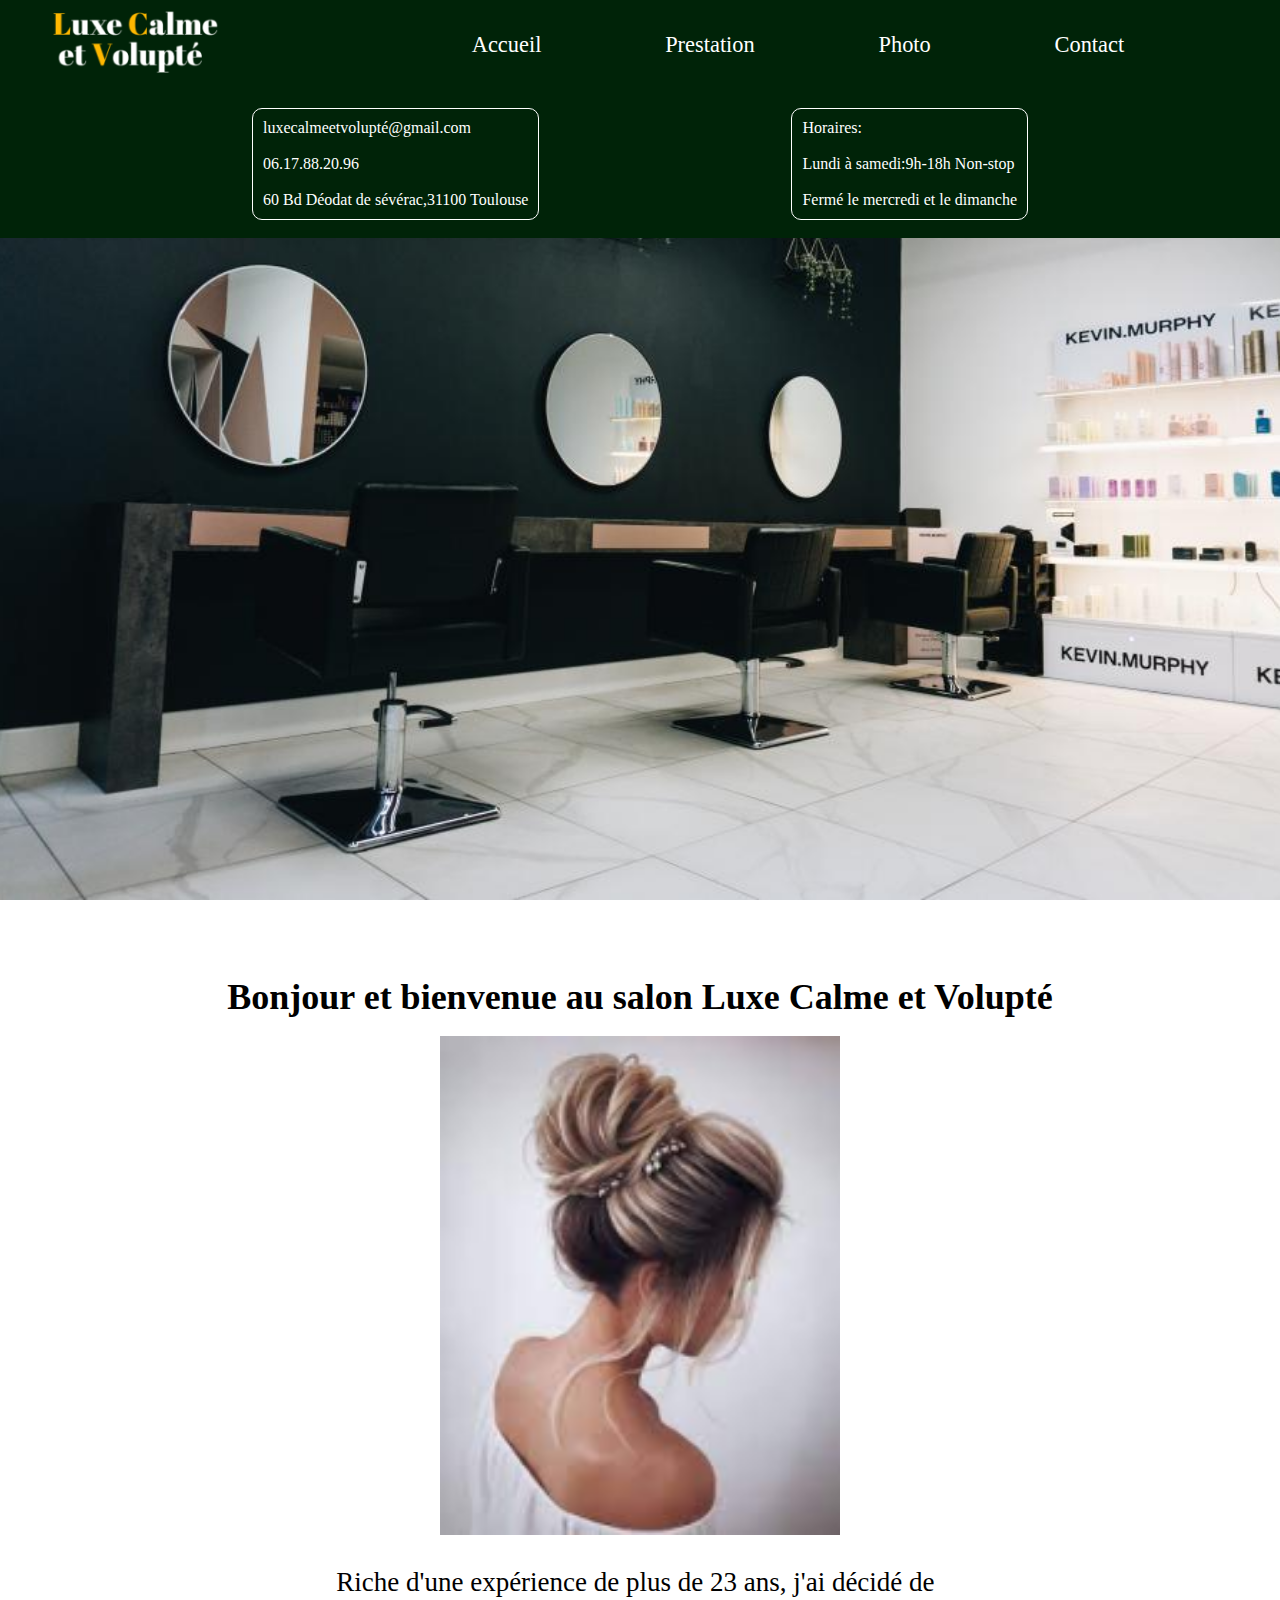
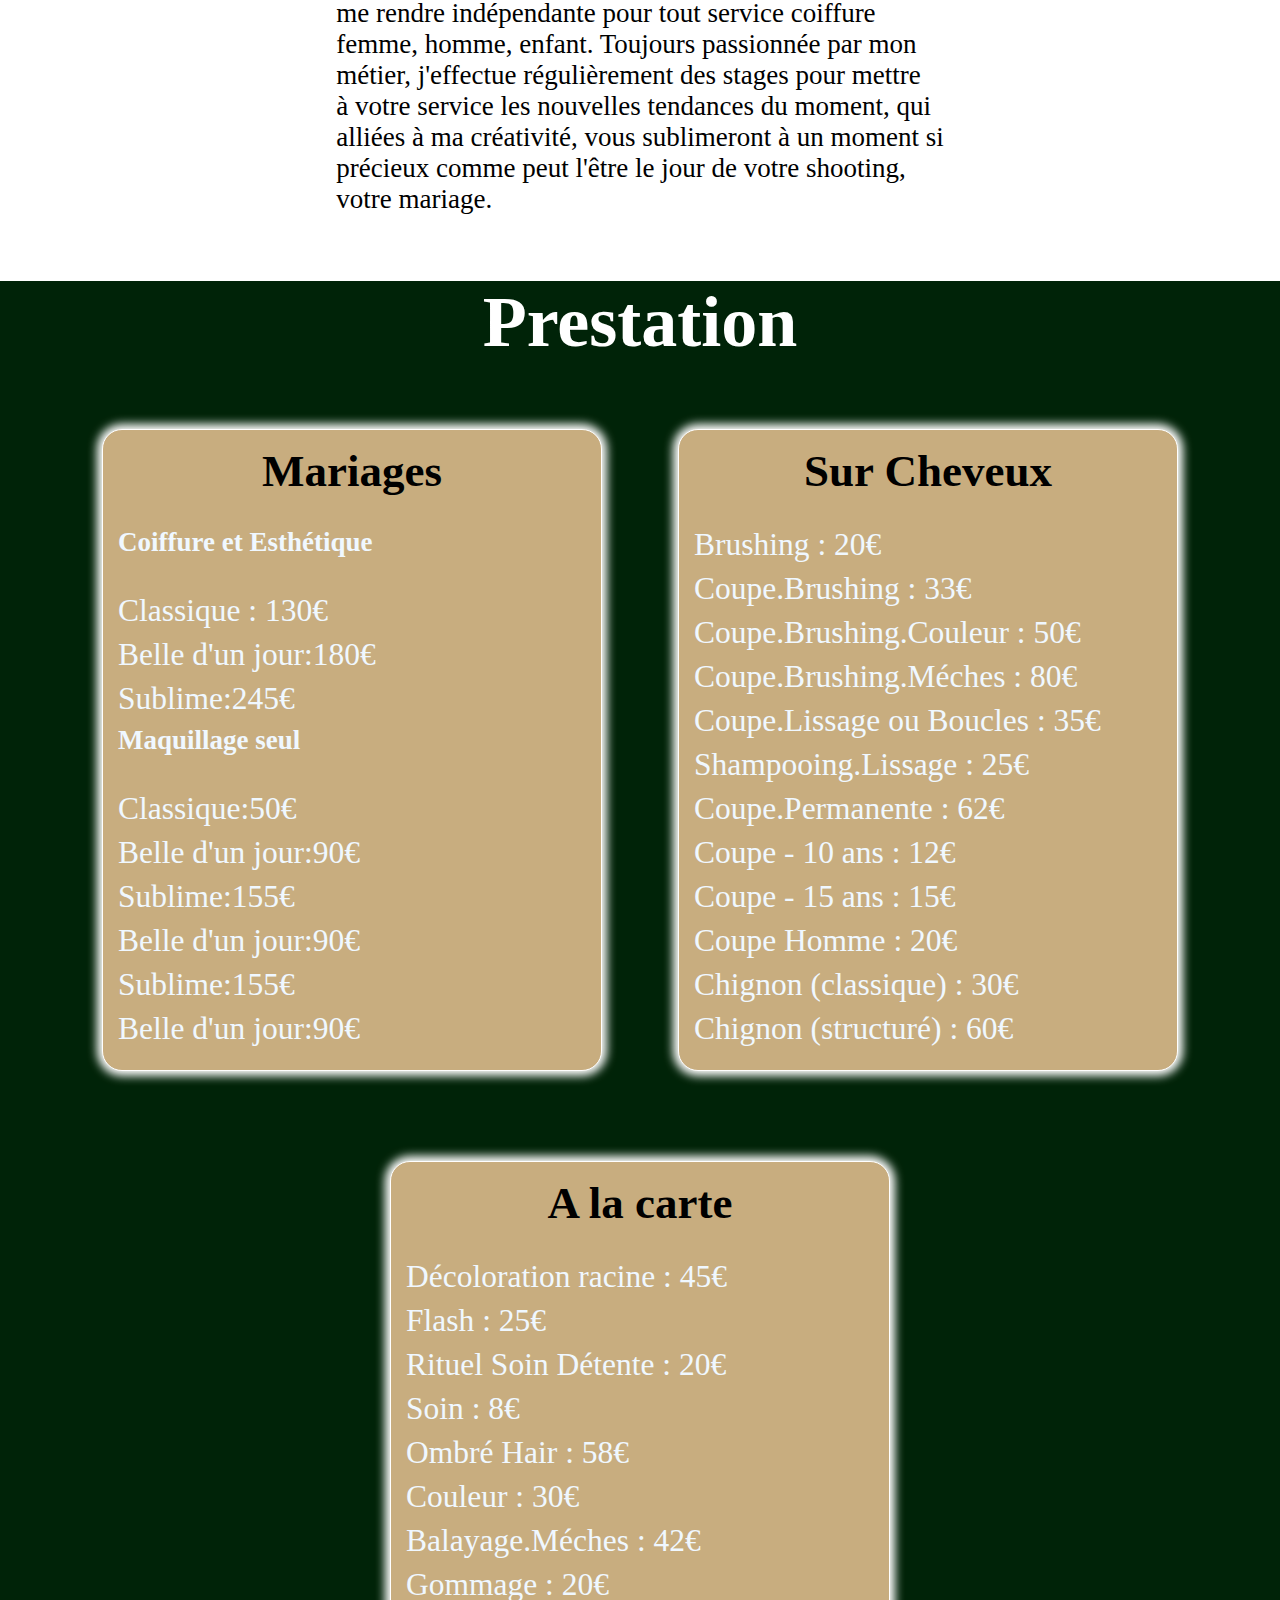
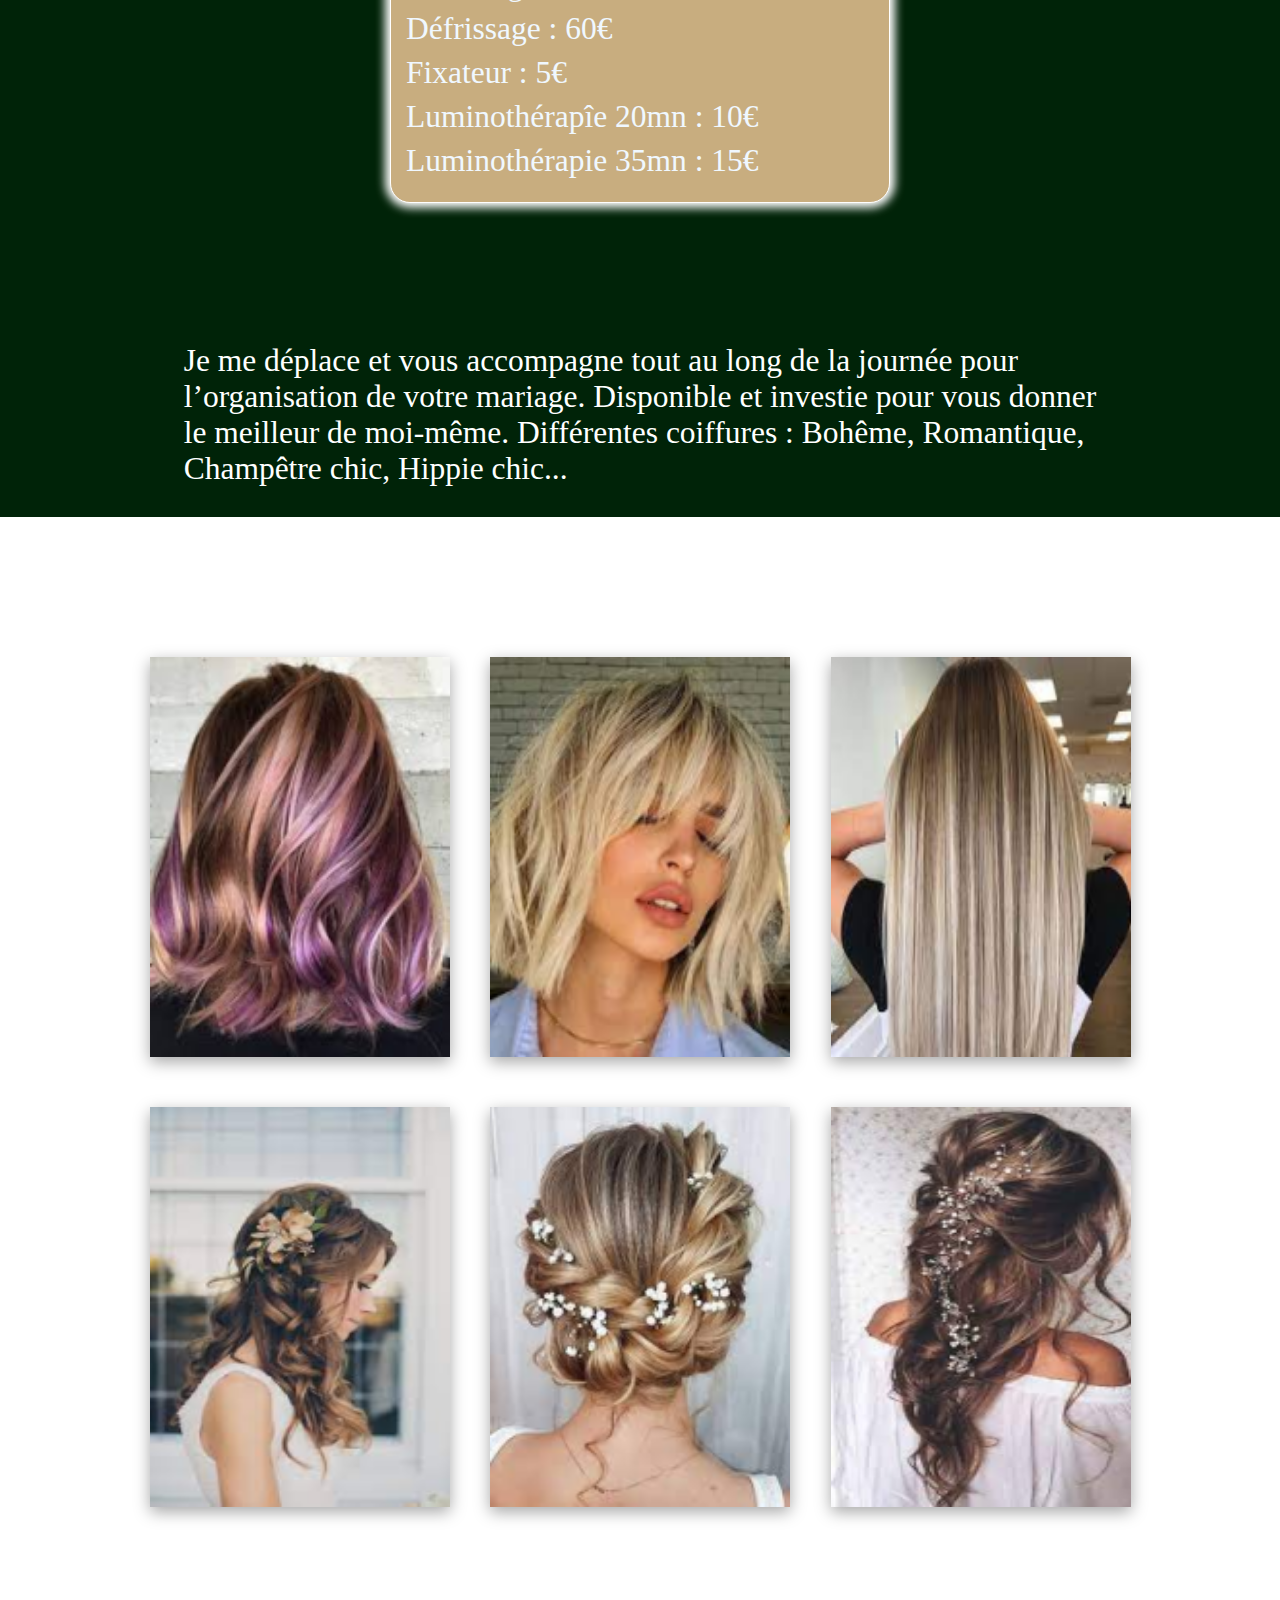
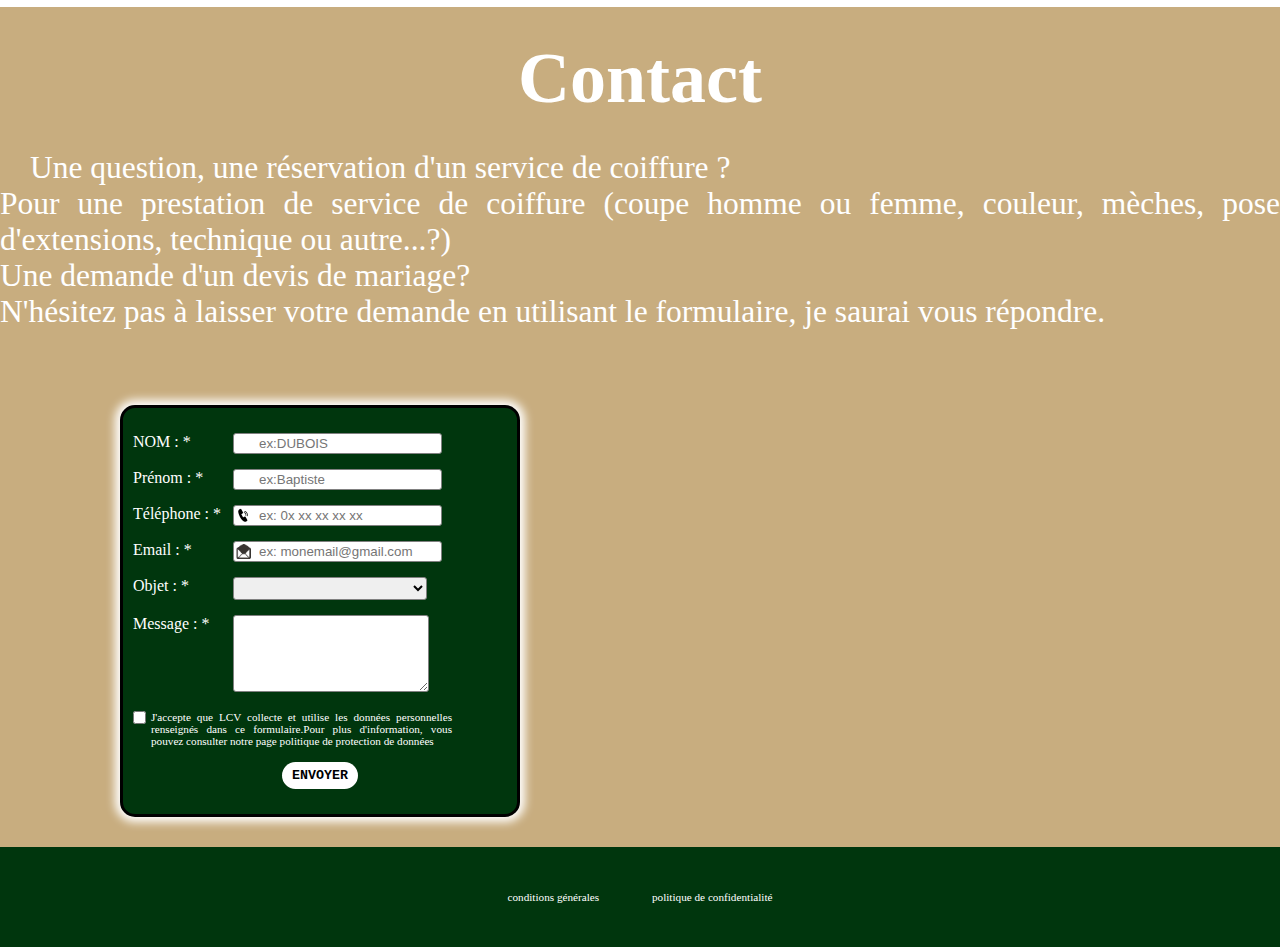
==== commit cd6d3018: "versionFinale" ====
--- a/entreprise1/index.html
+++ b/entreprise1/index.html
@@ -28,21 +28,21 @@
                     <li><a href="#accueil">Accueil</a></li>
                     <li><a href="#prestation">Prestation</a></li>
                     <li><a href="#catalogue">Photo</a></i></li>
-                    <li><a href="contact.html">Contact</a><a href="contact.html"></a></li>
+                    <li><a href="#contact">Contact</a><a href="contact.html"></a></li>
             </div>
         </nav>
     </header>
     <section class="adresse" id="accueil" >
         <div class="telephone" >
-            <p>luxecalmeetvolupté@gmail.com <br> </p>
+            <p>luxecalmeetvolupté@gmail.com  </p><br>
             <p>06.17.88.20.96</p><br>
             <p>60 Bd Déodat de sévérac,31100 Toulouse</p>
 
         </div>
-        <div class="horraire" >
-            <p>Horaires: <br></p>
-            <p>Lundi à samedi:9h-18h Non-stop <br></p>
-            <p>Fermé le mercredi et le dimanche . <br></p>
+        <div class="telephone" >
+            <p>Horaires: </p><br>
+            <p>Lundi à samedi:9h-18h Non-stop </p><br>
+            <p>Fermé le mercredi et le dimanche </p>
         </div>
     </section>
     <section class="image">
--- a/entreprise1/style.css
+++ b/entreprise1/style.css
@@ -76,20 +76,20 @@
     display: flex;
     flex-wrap: wrap;
     justify-content: space-evenly;
-}
-.horraire{
-    border: solid 1px white;
-    padding: 10px;
-    margin-top: 2vh;
-    border-radius: 10px;
-    margin-bottom: 10px;
-    box-sizing: border-box;
-}
+    align-content: center;
+    
+}
+
 .telephone{
     border: solid 1px white;
     padding: 10px;
     border-radius: 10px;
-    margin-bottom: 10px;
+    margin-bottom: 2vh;
+    margin-top: 2vh;
+    box-sizing: border-box;
+    text-align: justify;
+    
+   
 
 }
 /*******Image de fond**********/
@@ -217,12 +217,19 @@
     color: white;
     font-size: 3.5vh;
     text-align: start;
-    margin-top: 60px;
-    margin-bottom: 10vh;
+    margin-top: 20px;
+    margin-bottom: 2vh;
     padding: 30px;
-    
-    
-
+    text-align: justify;
+    
+    
+
+}
+.textePart2 p{
+    text-align: justify;
+    display: flex;
+    justify-content: center;
+    padding: 10px;
 }
 
 
@@ -430,10 +437,7 @@
     font-weight: 700;
 
 }
-span
-{
-    color:red;
-}
+
                             /* footer*/
 
 footer
@@ -471,7 +475,7 @@
 
 
                   /* le responsive: */
- @media only screen and (max-width: 1360px){
+ @media only screen and (max-width: 1580px){
     .textePart2{
         display: block;
        text-align: center;
@@ -550,6 +554,12 @@
         display: block;
        text-align: center;
     }
+    .part1{
+        flex-direction: column;
+    }
+    .part2{
+        flex-direction: column;
+    }
     .formap{
         display: flex;
         flex-direction: column;
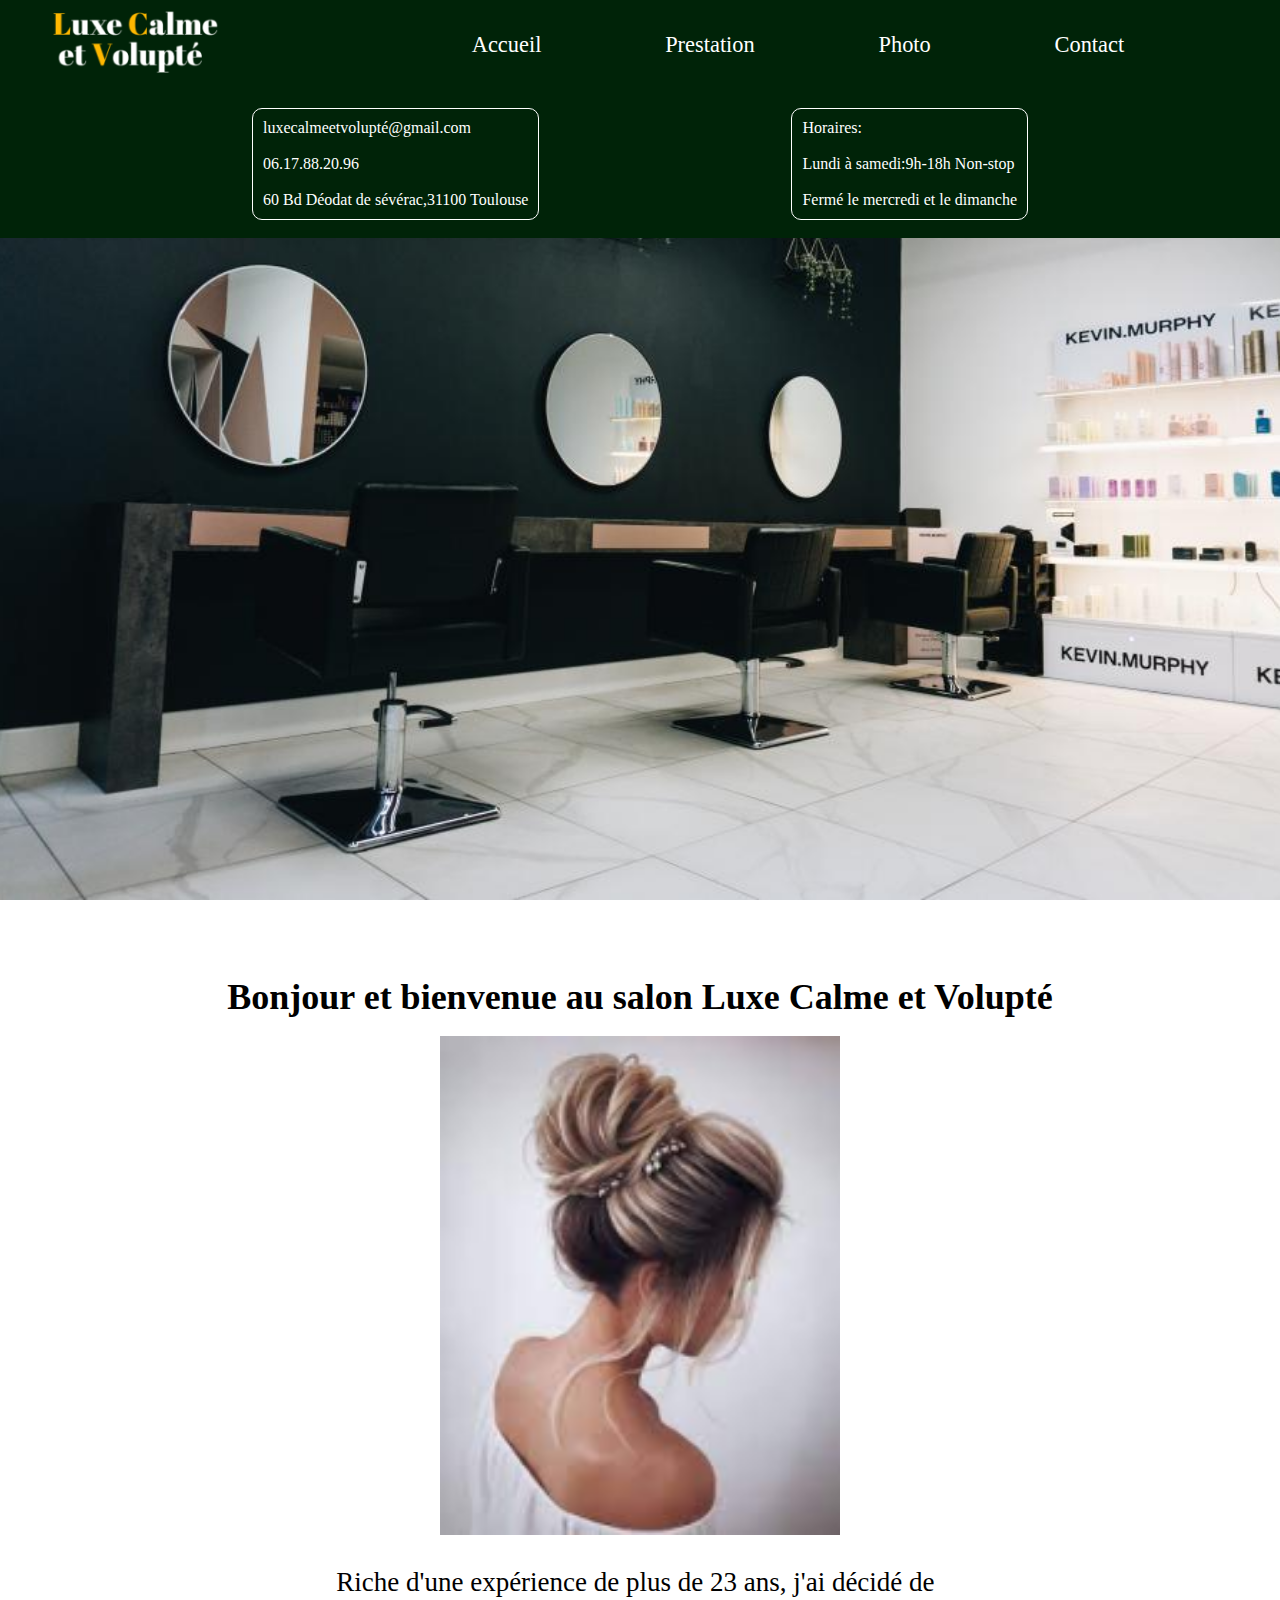
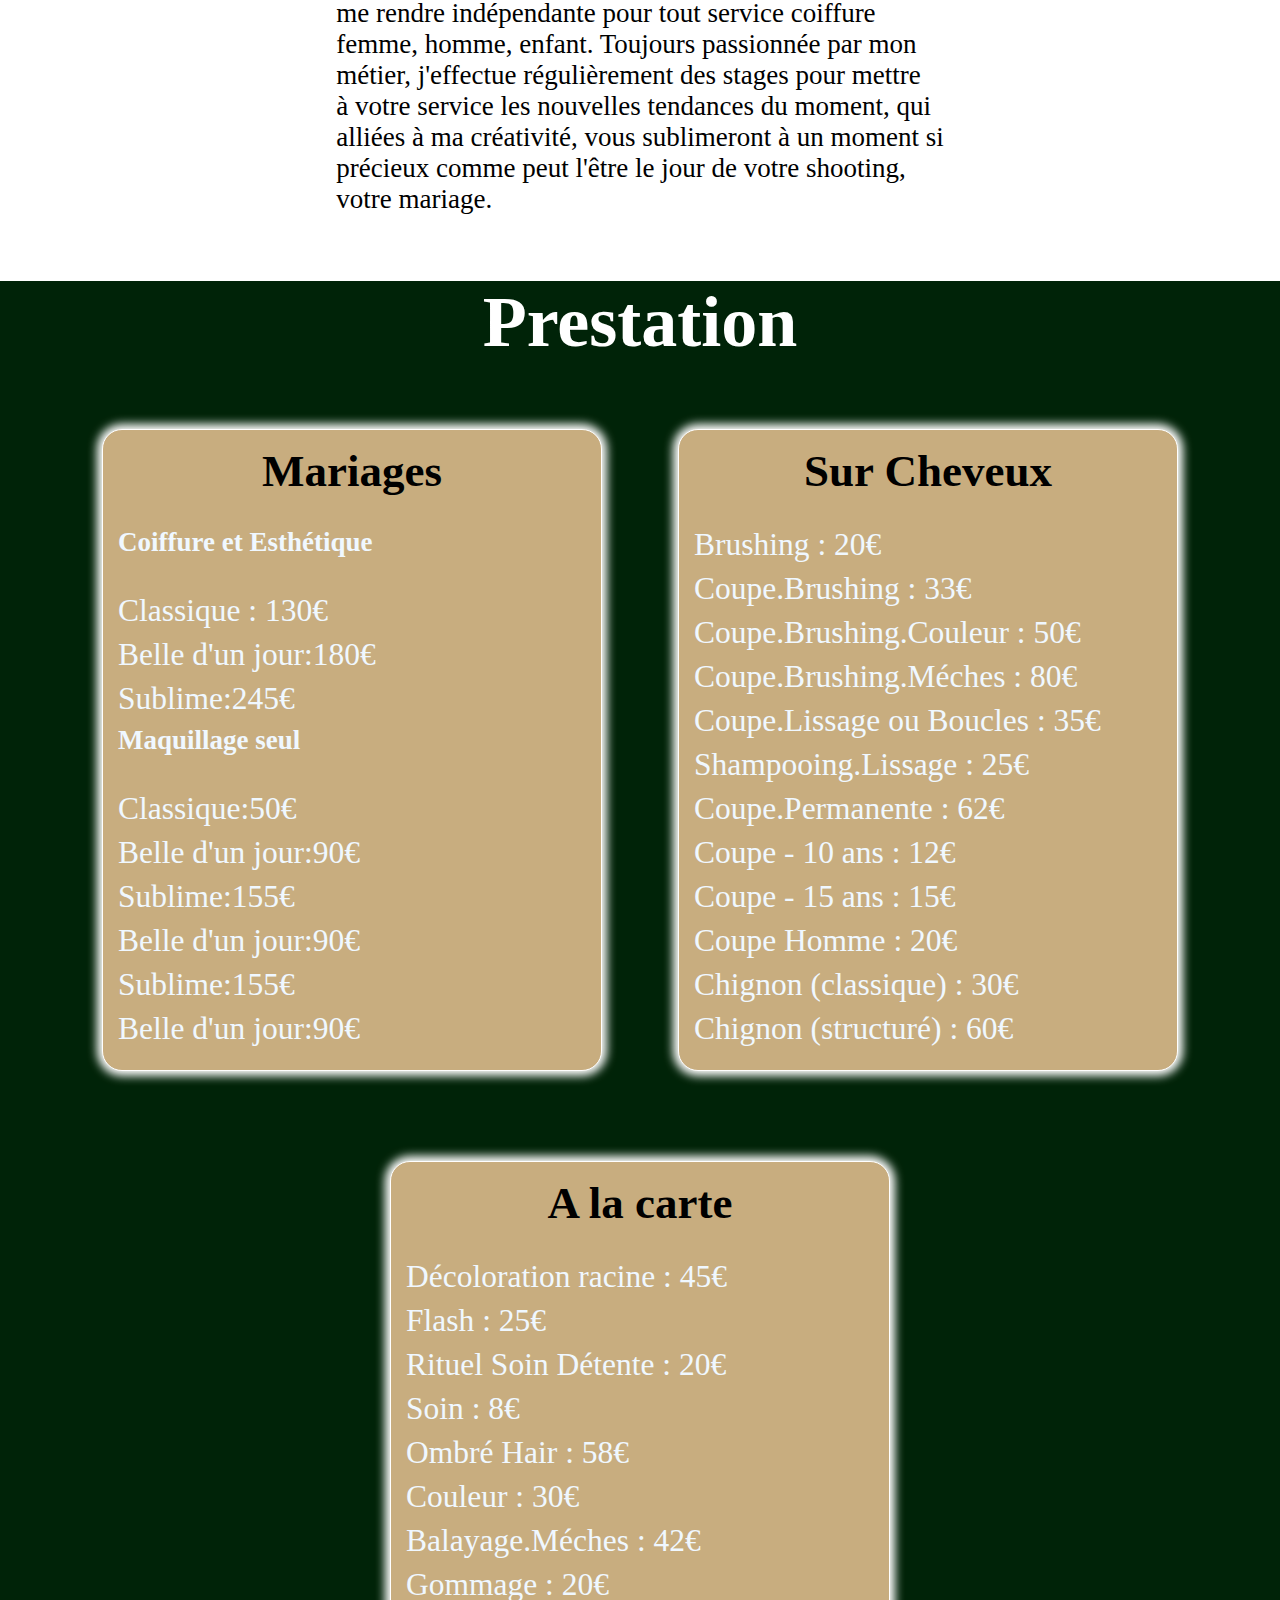
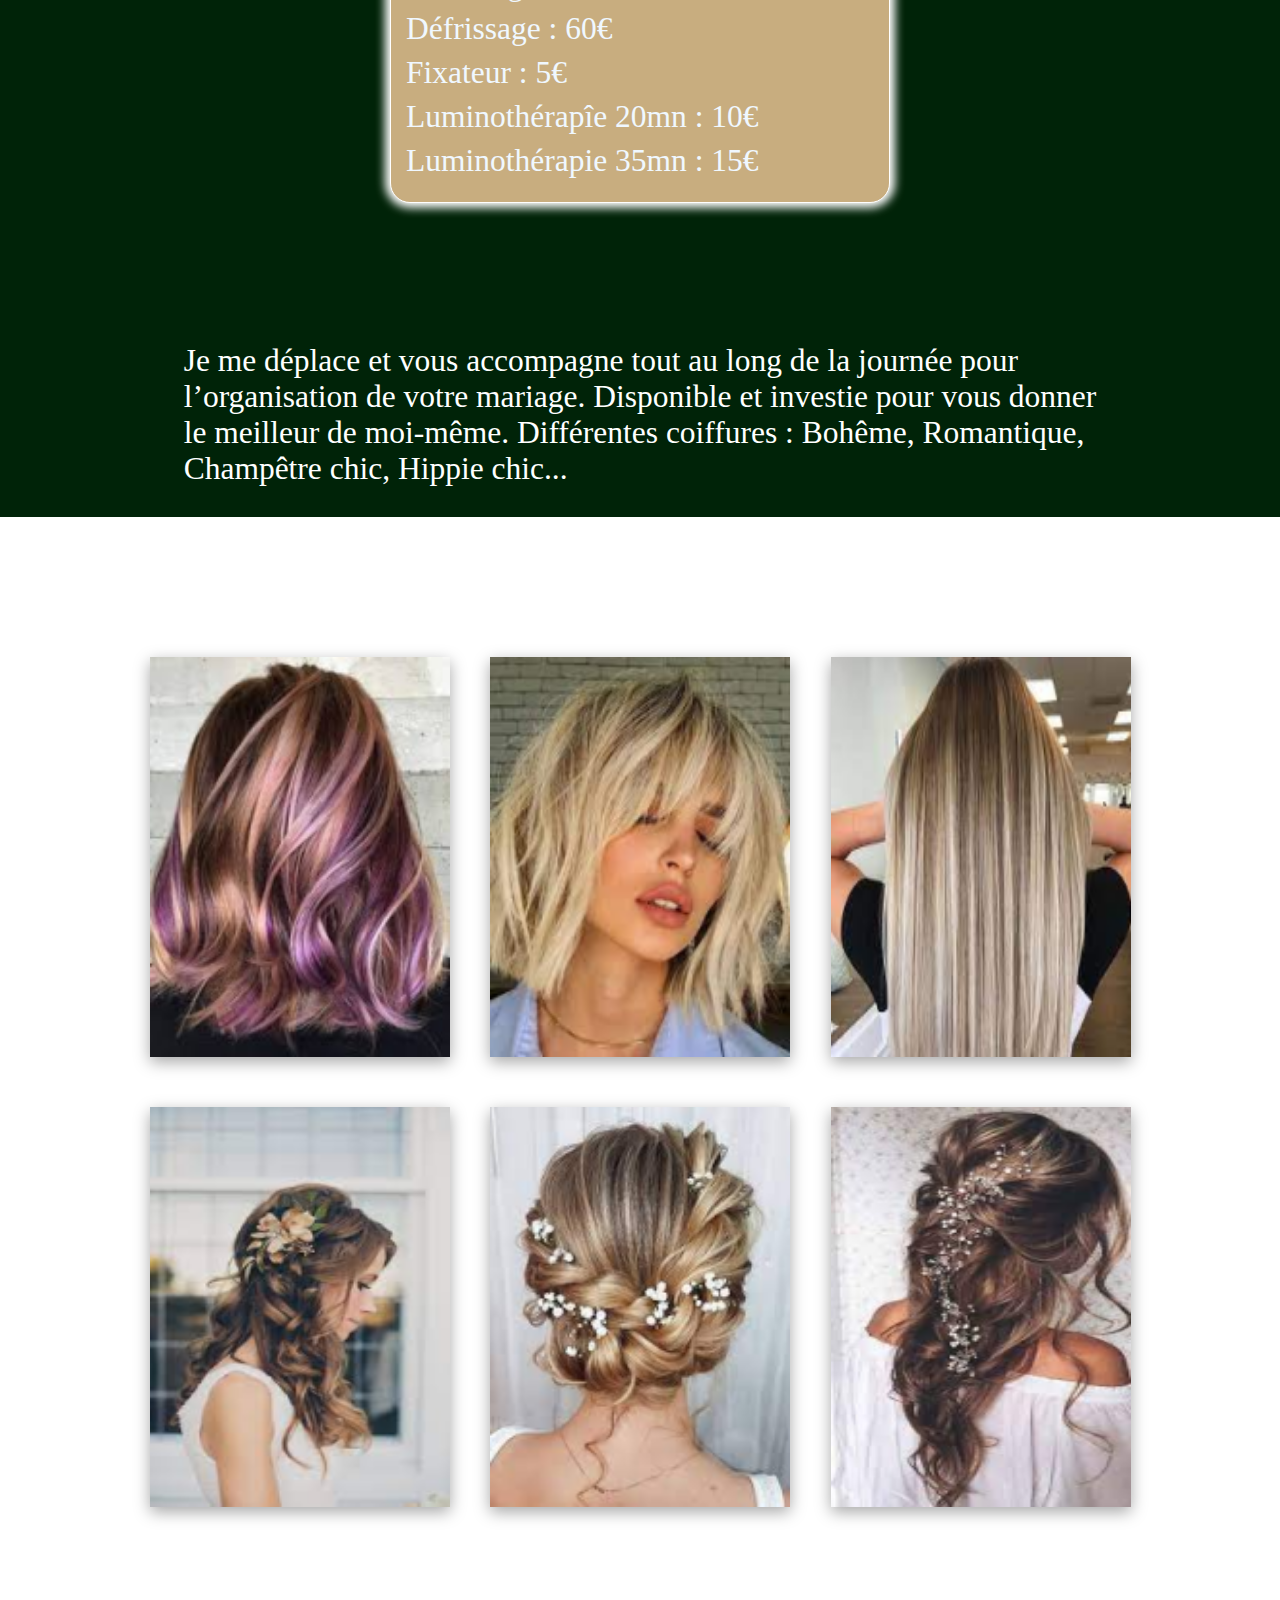
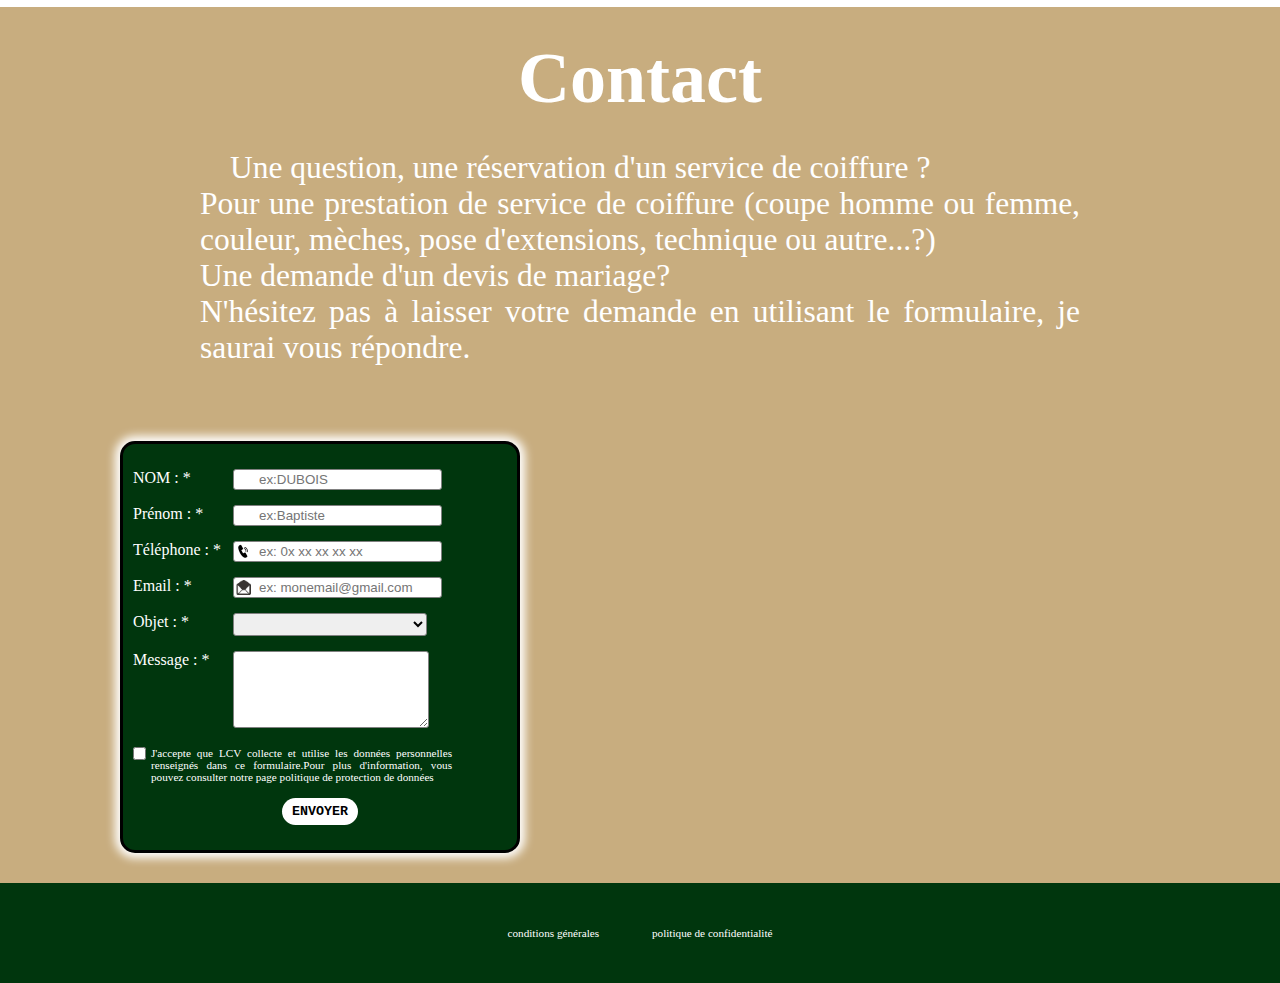
==== commit 1f091f96: "upgrate programmation" ====
--- a/entreprise1/index.html
+++ b/entreprise1/index.html
@@ -25,10 +25,11 @@
                     <i class="fa-solid fa-xmark fermer "></i>
                 </div>
                 <ul class="menu">
-                    <li><a href="#accueil">Accueil</a></li>
-                    <li><a href="#prestation">Prestation</a></li>
-                    <li><a href="#catalogue">Photo</a></i></li>
-                    <li><a href="#contact">Contact</a><a href="contact.html"></a></li>
+                    <li ><a class="a" id="scroll" href="#accueil">Accueil</a></li>
+                    <li ><a class="a" id="scroll1" href="#prestation">Prestation</a></li>
+                    <li ><a class="a" id="scroll2"  href="#catalogue">Photo</a></li>
+                    <li ><a class="a"href="#contact">Contact</a>
+                </ul>
             </div>
         </nav>
     </header>
@@ -85,7 +86,7 @@
             votre mariage.</p></p>
 
     </section>
-    <section class="prestation" id="prestation" >
+    <section class="prestation" id="prestation"  >
         <h1 class="titrePrestation" >Prestation</h1>
         <div class="card">
             <div class="card1">
@@ -140,7 +141,7 @@
             le meilleur de moi-même. Différentes coiffures : Bohême, Romantique, <br>
             Champêtre chic, Hippie chic...</p>
     </section>
-    <section class="catalogue" id="catalogue">
+    <section class="catalogue" id="catalogue" class="scroll">
         <div class="part1">
             <img src="image2.png" alt="">
             <img src="image1.png" alt="">
@@ -153,7 +154,7 @@
         </div>
 
     </section>
-    <section id="contact">
+    <section id="contact" >
         <h2>Contact</h2> 
         <p>Une question, une réservation d'un service de coiffure ?<br> Pour une prestation de service de 
         coiffure (coupe homme ou femme, couleur, mèches, pose  d'extensions, technique ou  autre...?)<br>
--- a/entreprise1/style.css
+++ b/entreprise1/style.css
@@ -58,6 +58,13 @@
     border-bottom:2px solid #43b187;
     
 }
+.active
+{
+    background-color: #C8AD7F;
+    color: #00360D;
+    padding: 16px 10px;
+    text-decoration: none;
+}
 .logo img
  {
      width: 23vh; 
@@ -307,7 +314,7 @@
     text-indent: 30px; 
     grid-row: 2;
     grid-column: 1 /span2;
-    margin: 30px 0px 75px ;
+    margin: 30px 200px 75px ;
     font-size: 3.5vh; 
     justify-self: center;
     text-align: justify; 
@@ -590,7 +597,7 @@
     {
         font-size: 2.35vh;
         margin: 50px 0px;
-        padding:0px 10px;
+        padding:0px 25px;
        
        
        
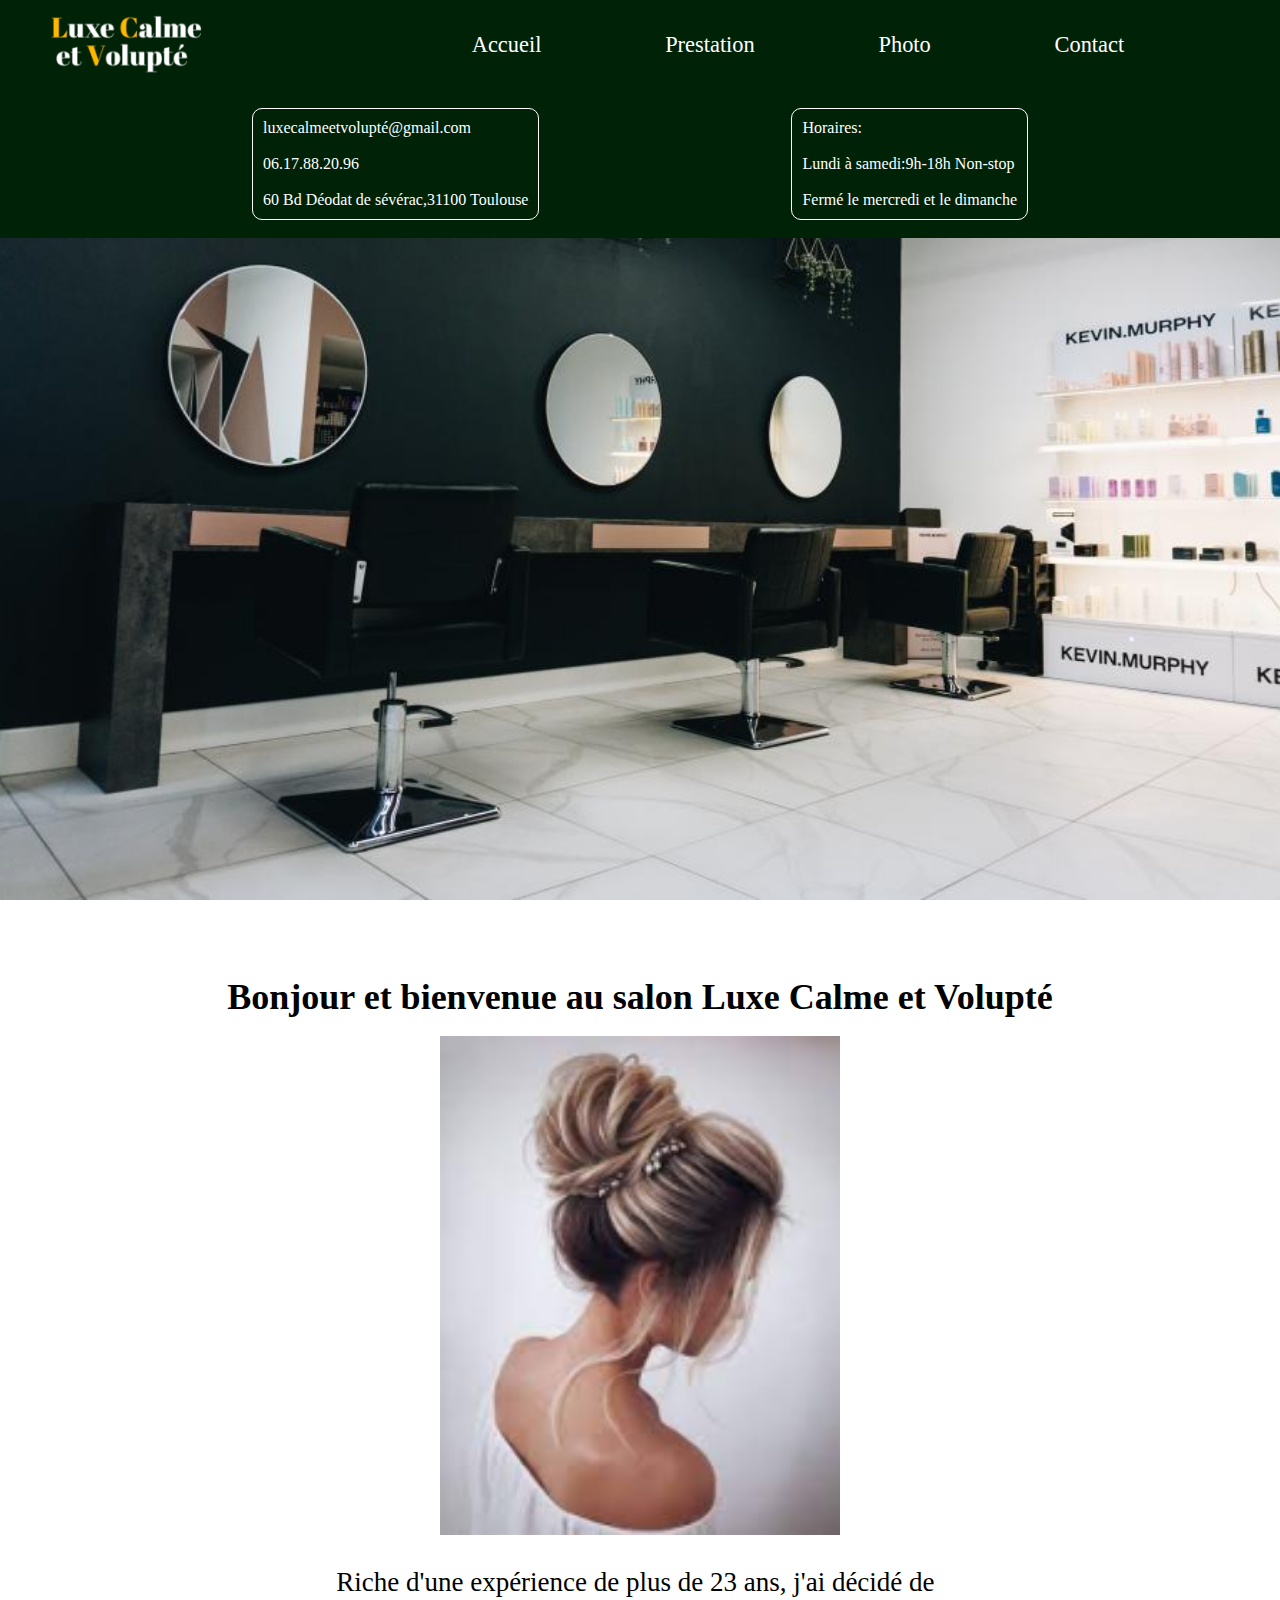
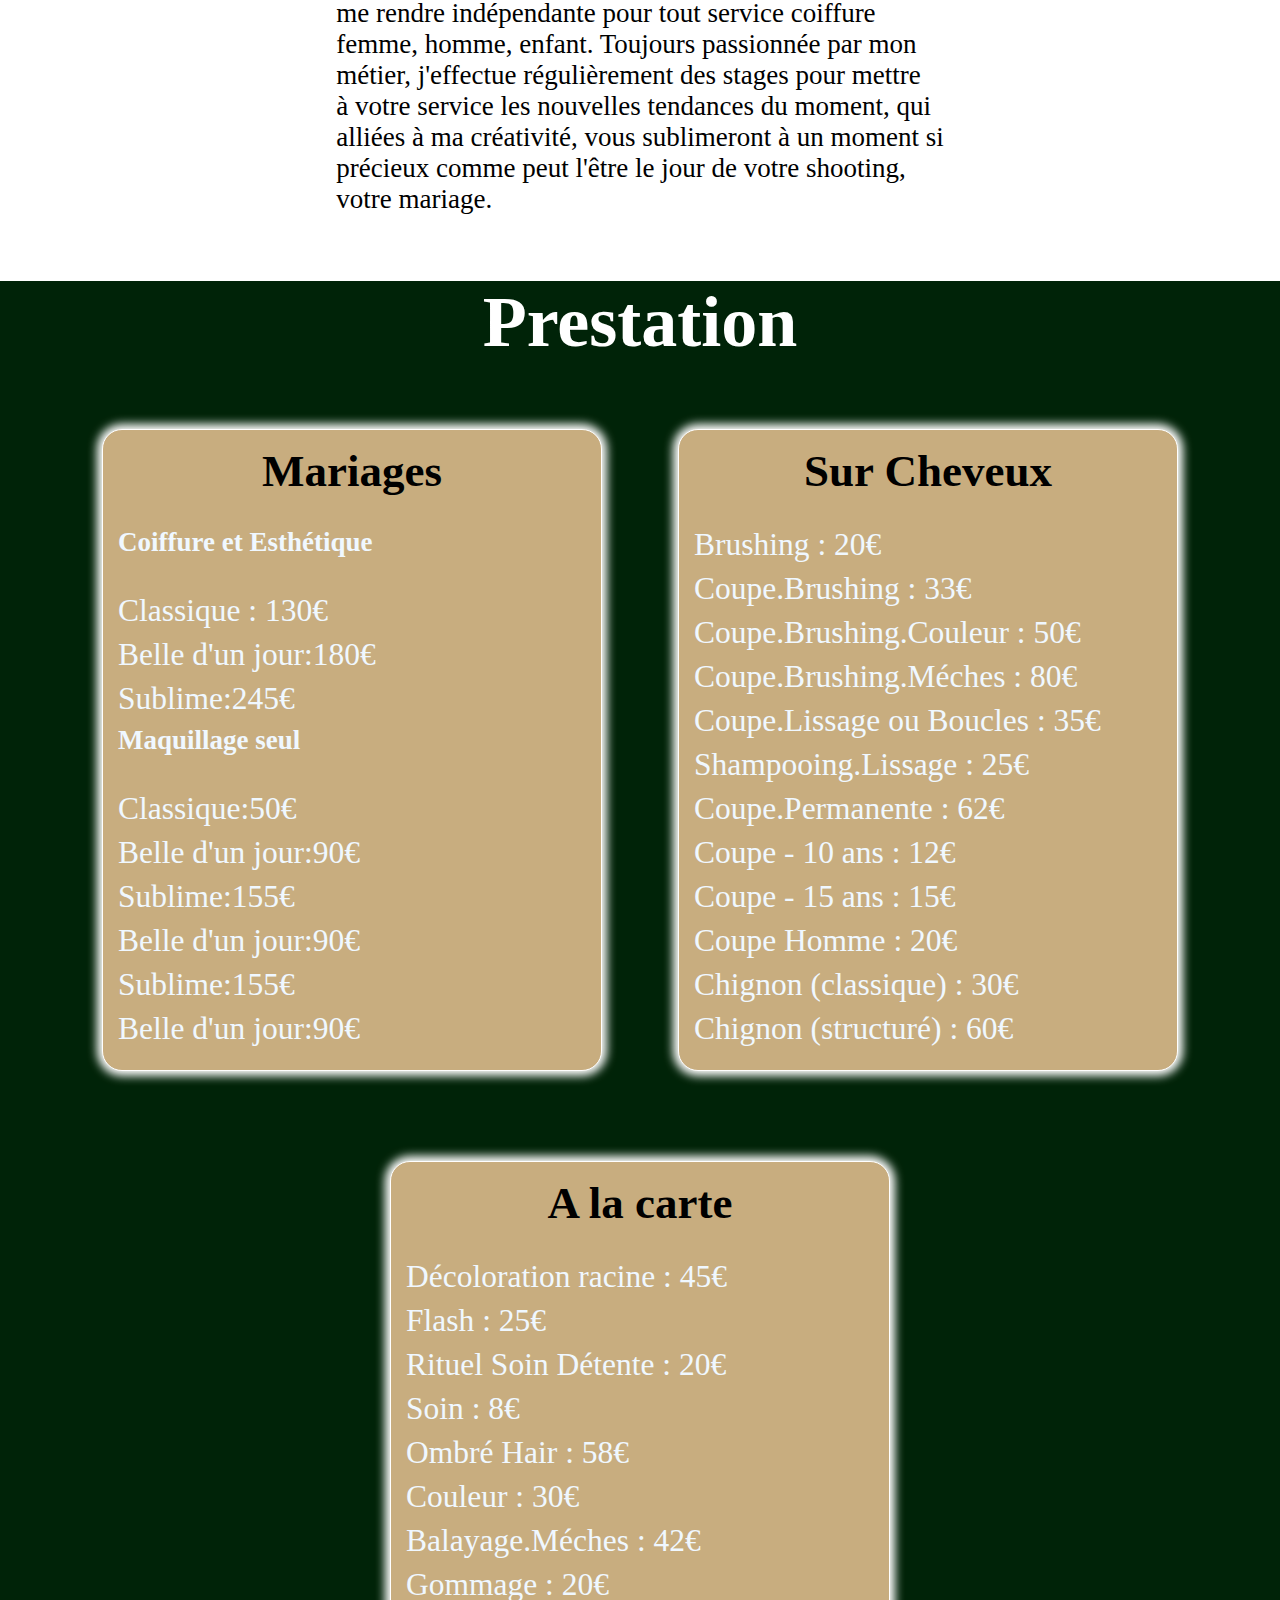
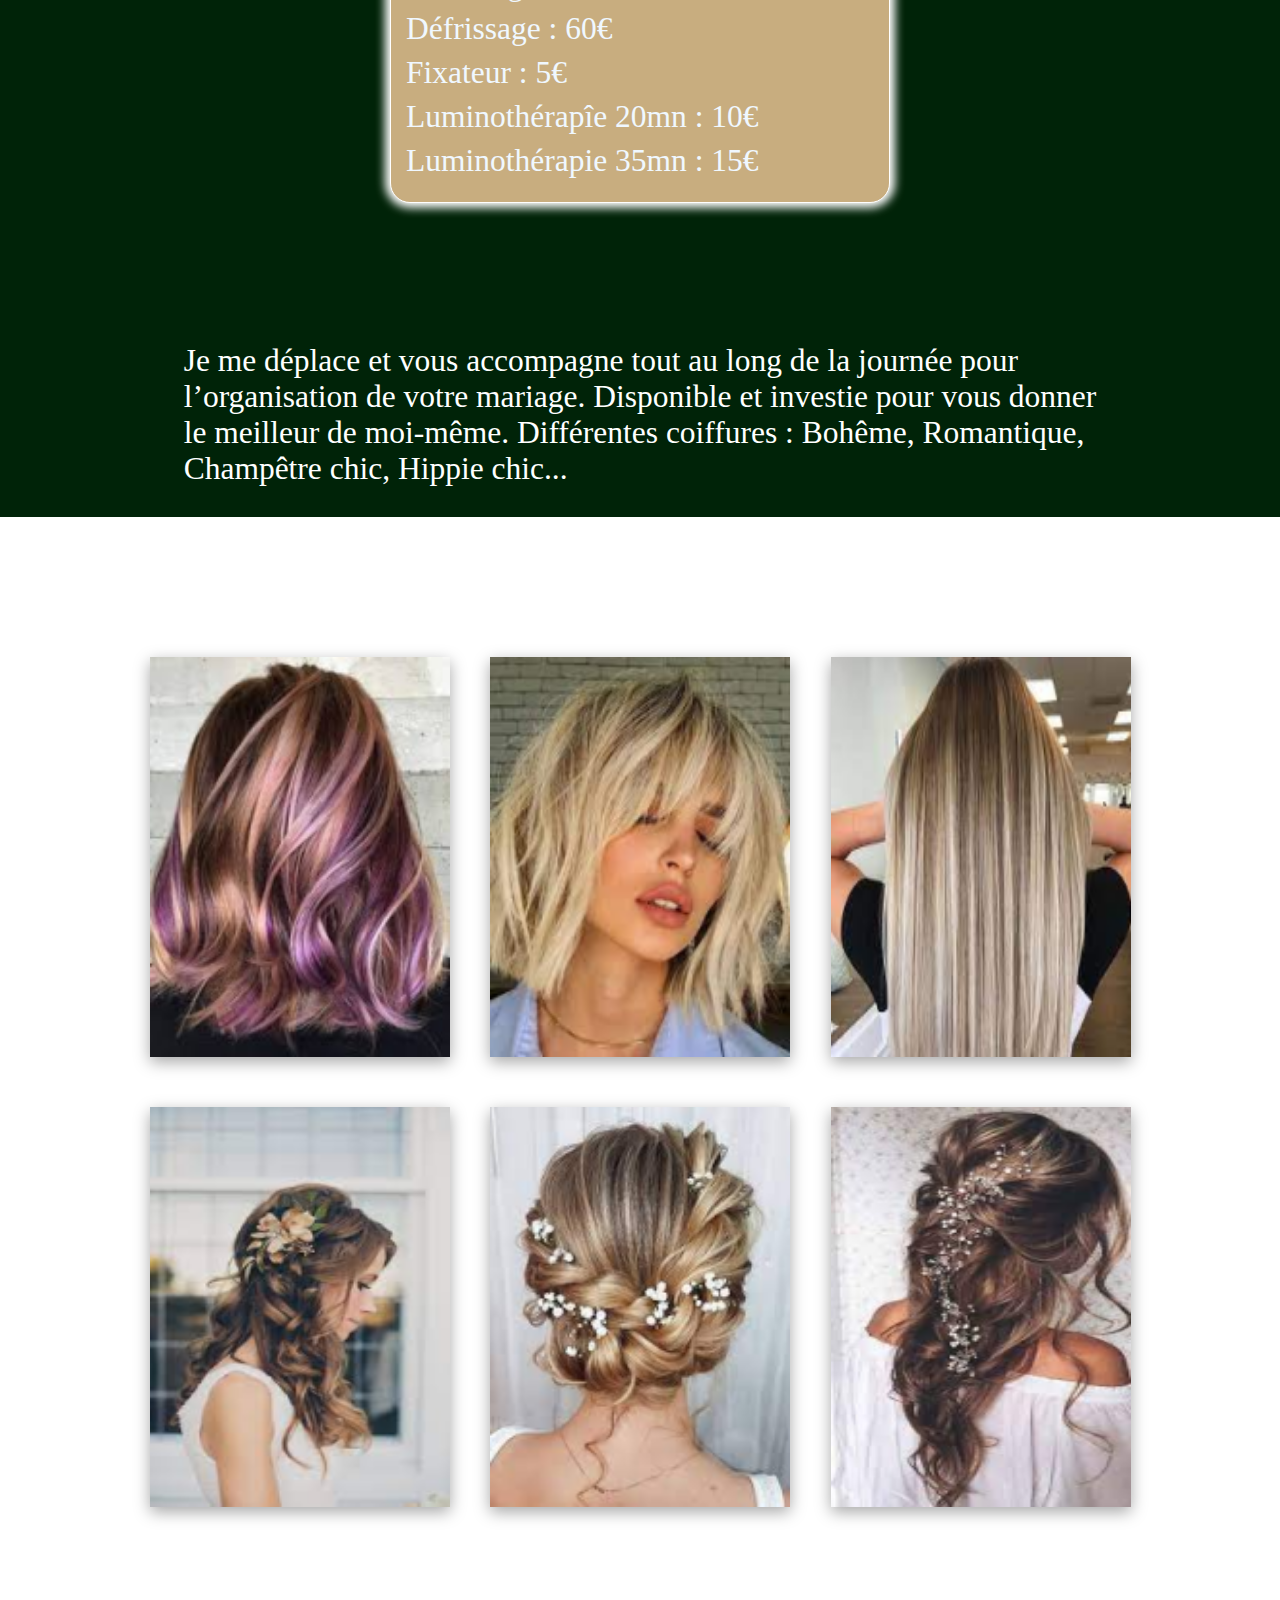
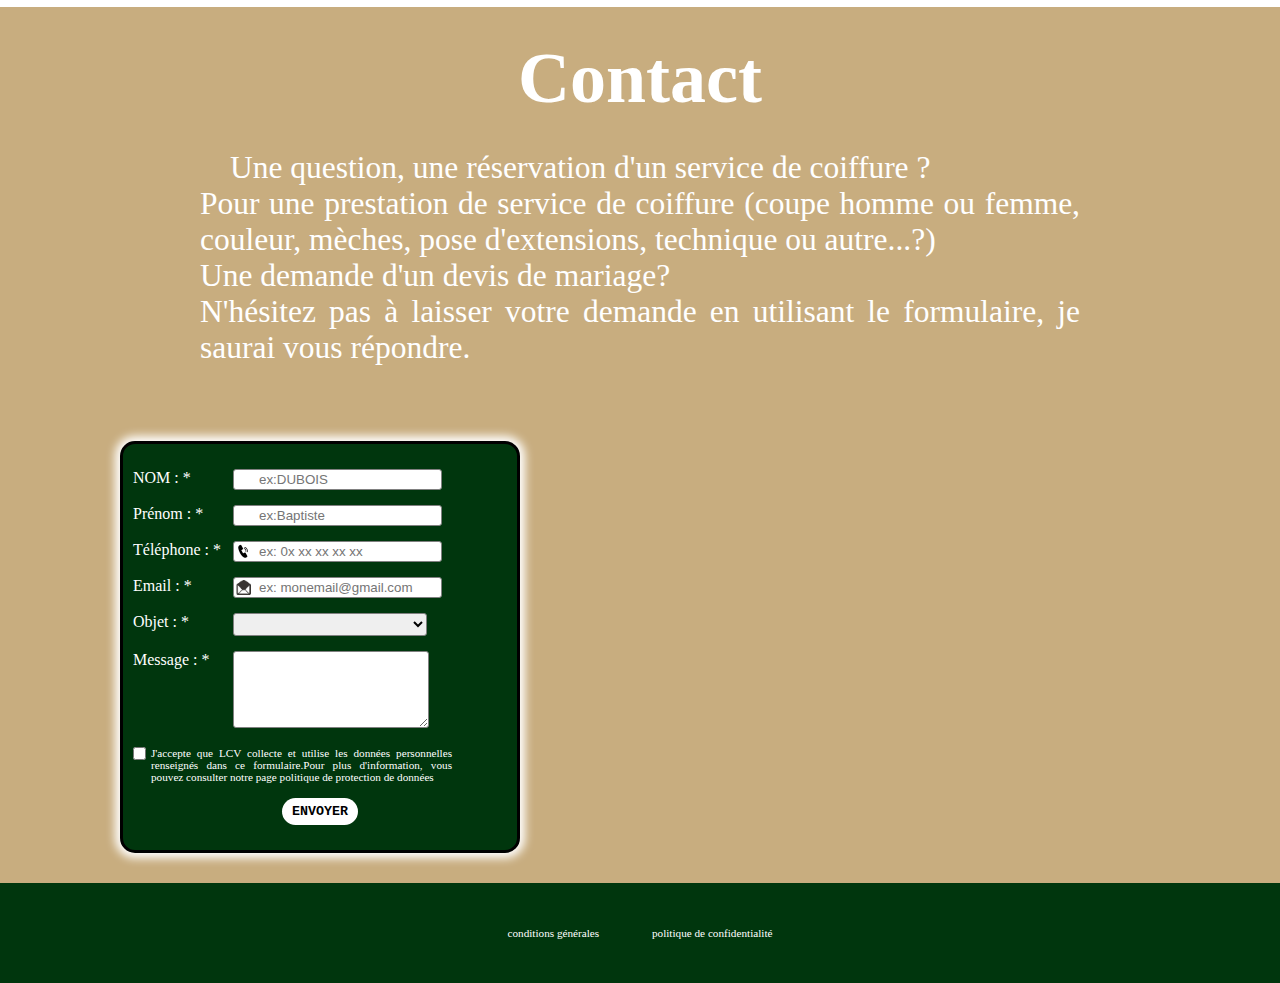
==== commit 7e696e9c: "udapte footer" ====
--- a/entreprise1/index.html
+++ b/entreprise1/index.html
@@ -15,10 +15,8 @@
 <body>
     <header>
         <nav>
-            <div class="logo" >
-                
-                <img src="logo.ico" alt="">
-            </div>
+            
+            <img class="logo" src="logo.ico" alt="">
                 
                 <div class="toggle" >
                     <i class="fa-solid fa-bars ouvrir "></i>
--- a/entreprise1/style.css
+++ b/entreprise1/style.css
@@ -65,9 +65,9 @@
     padding: 16px 10px;
     text-decoration: none;
 }
-.logo img
+.logo 
  {
-     width: 23vh; 
+     width: 21vh; 
     height: auto; 
  }
     
@@ -129,7 +129,8 @@
     font-family: 'EB Garamond', serif;
 }
 
-.photo img{
+.photo img
+{
     width: 400px;
     height: 600px;
   
@@ -512,8 +513,14 @@
     .logo{
         position: relative;
         z-index: 20;
-        font-size: 5em;
-    }
+        width: 14vh;  
+    }
+    /* .logo img
+    {
+        width: 10vh; 
+       height: auto; 
+    }  */
+
     .ouvrir {
         display: block;
     }
@@ -534,6 +541,7 @@
         height: 100vh;
         background-color: #002308;
         
+        
         flex-direction: column;
         padding: 2rem;
         justify-content: space-around;
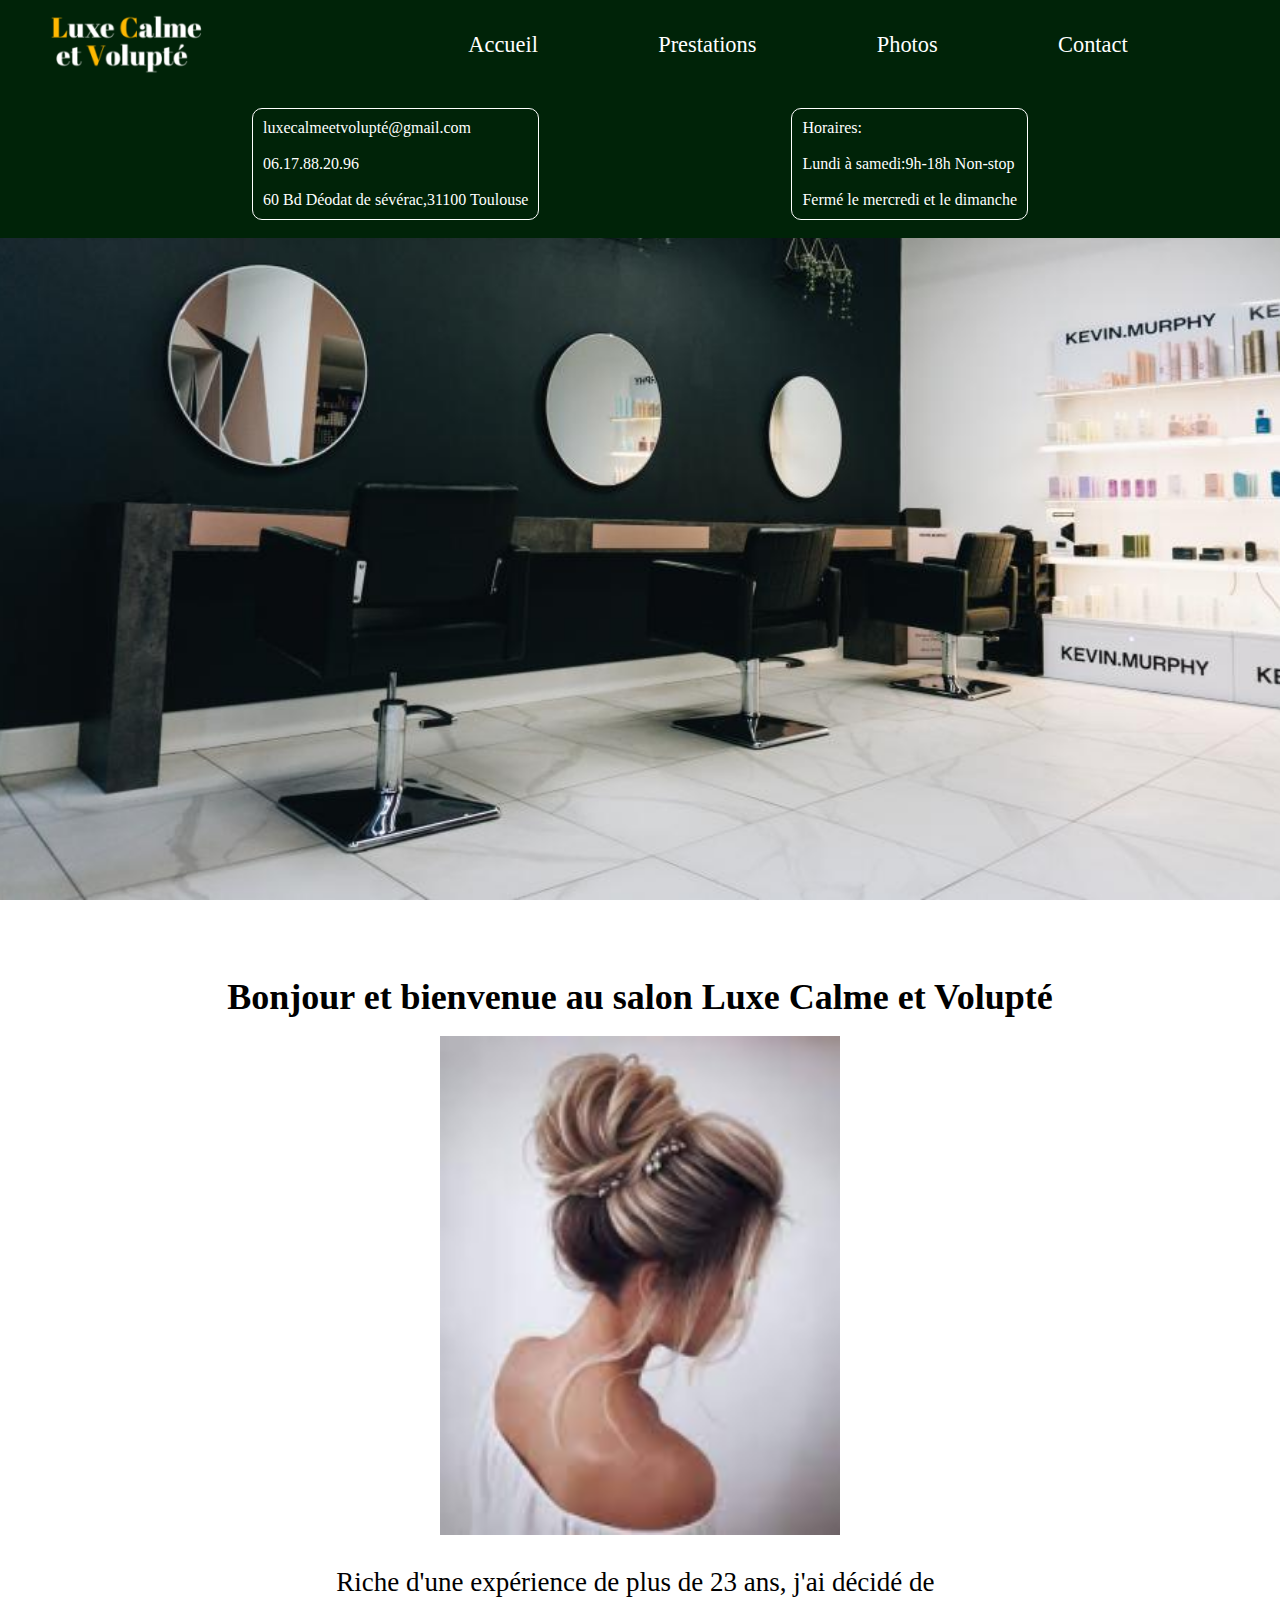
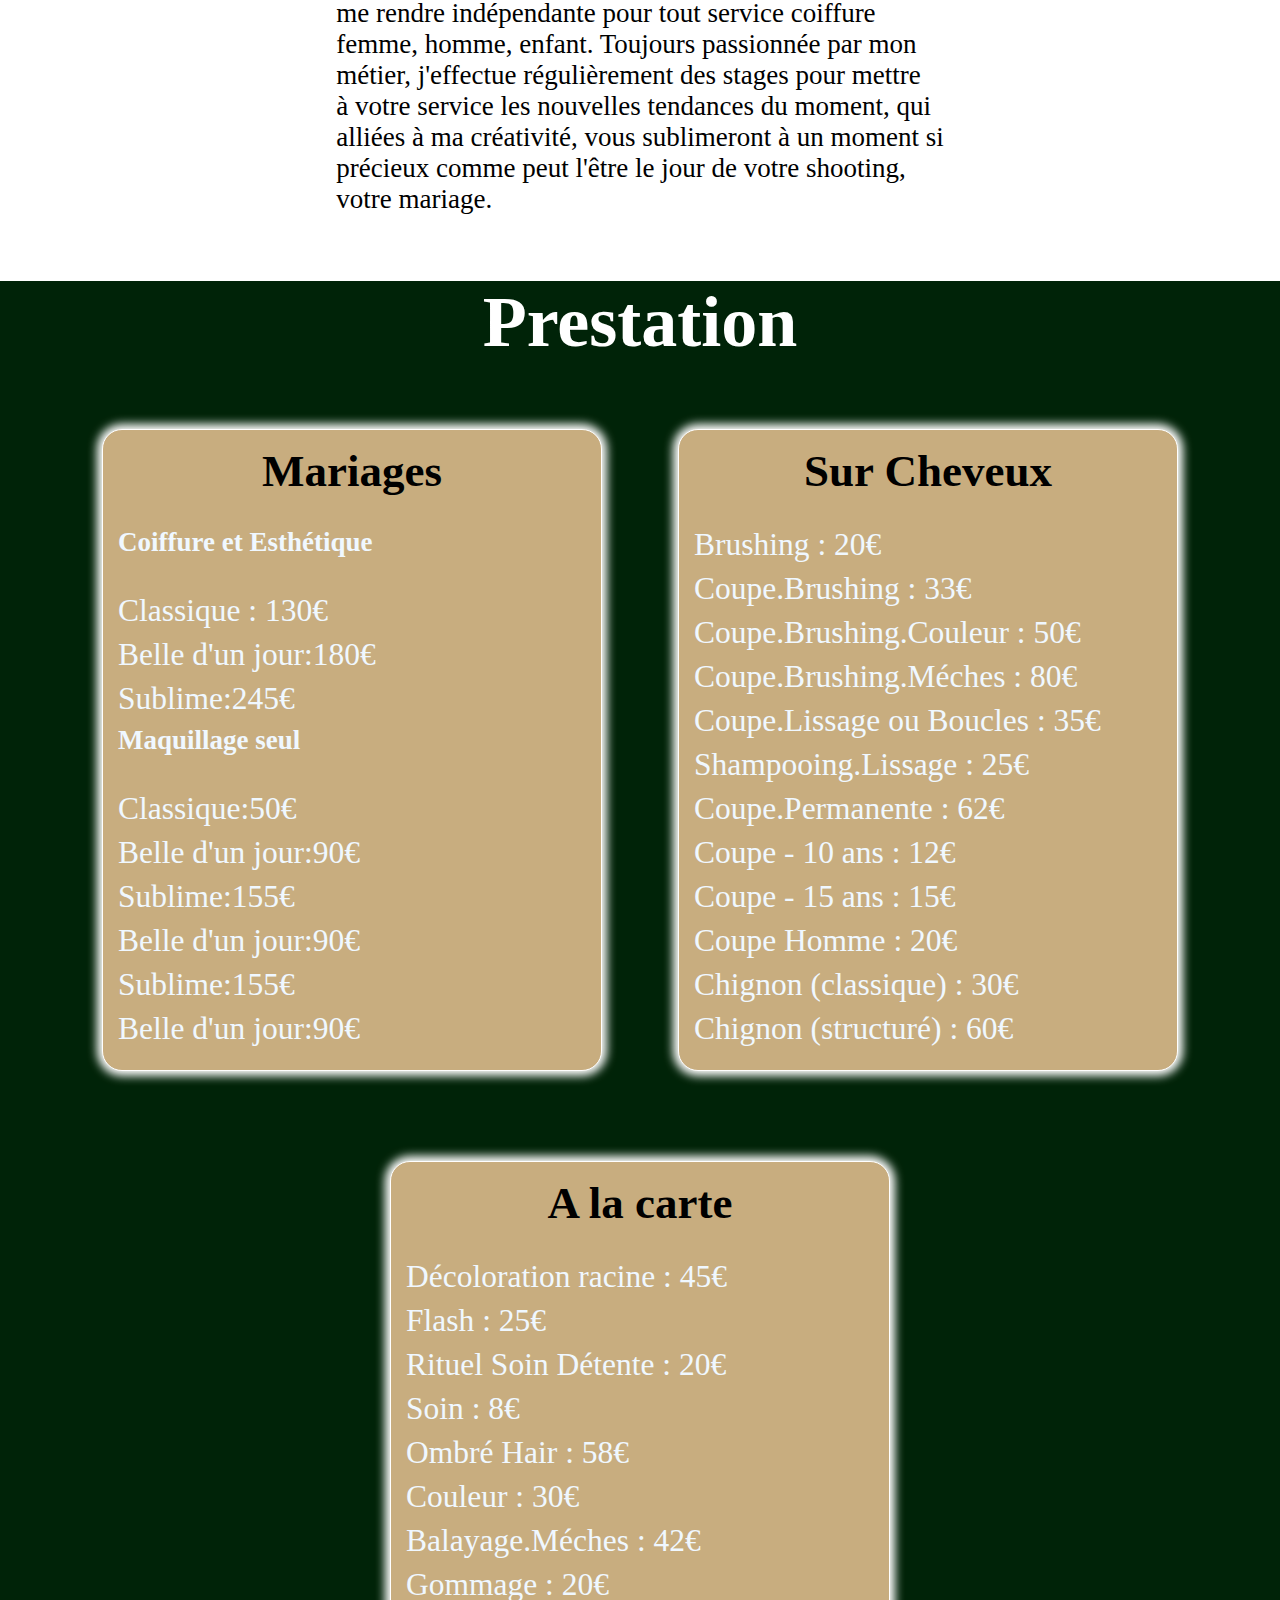
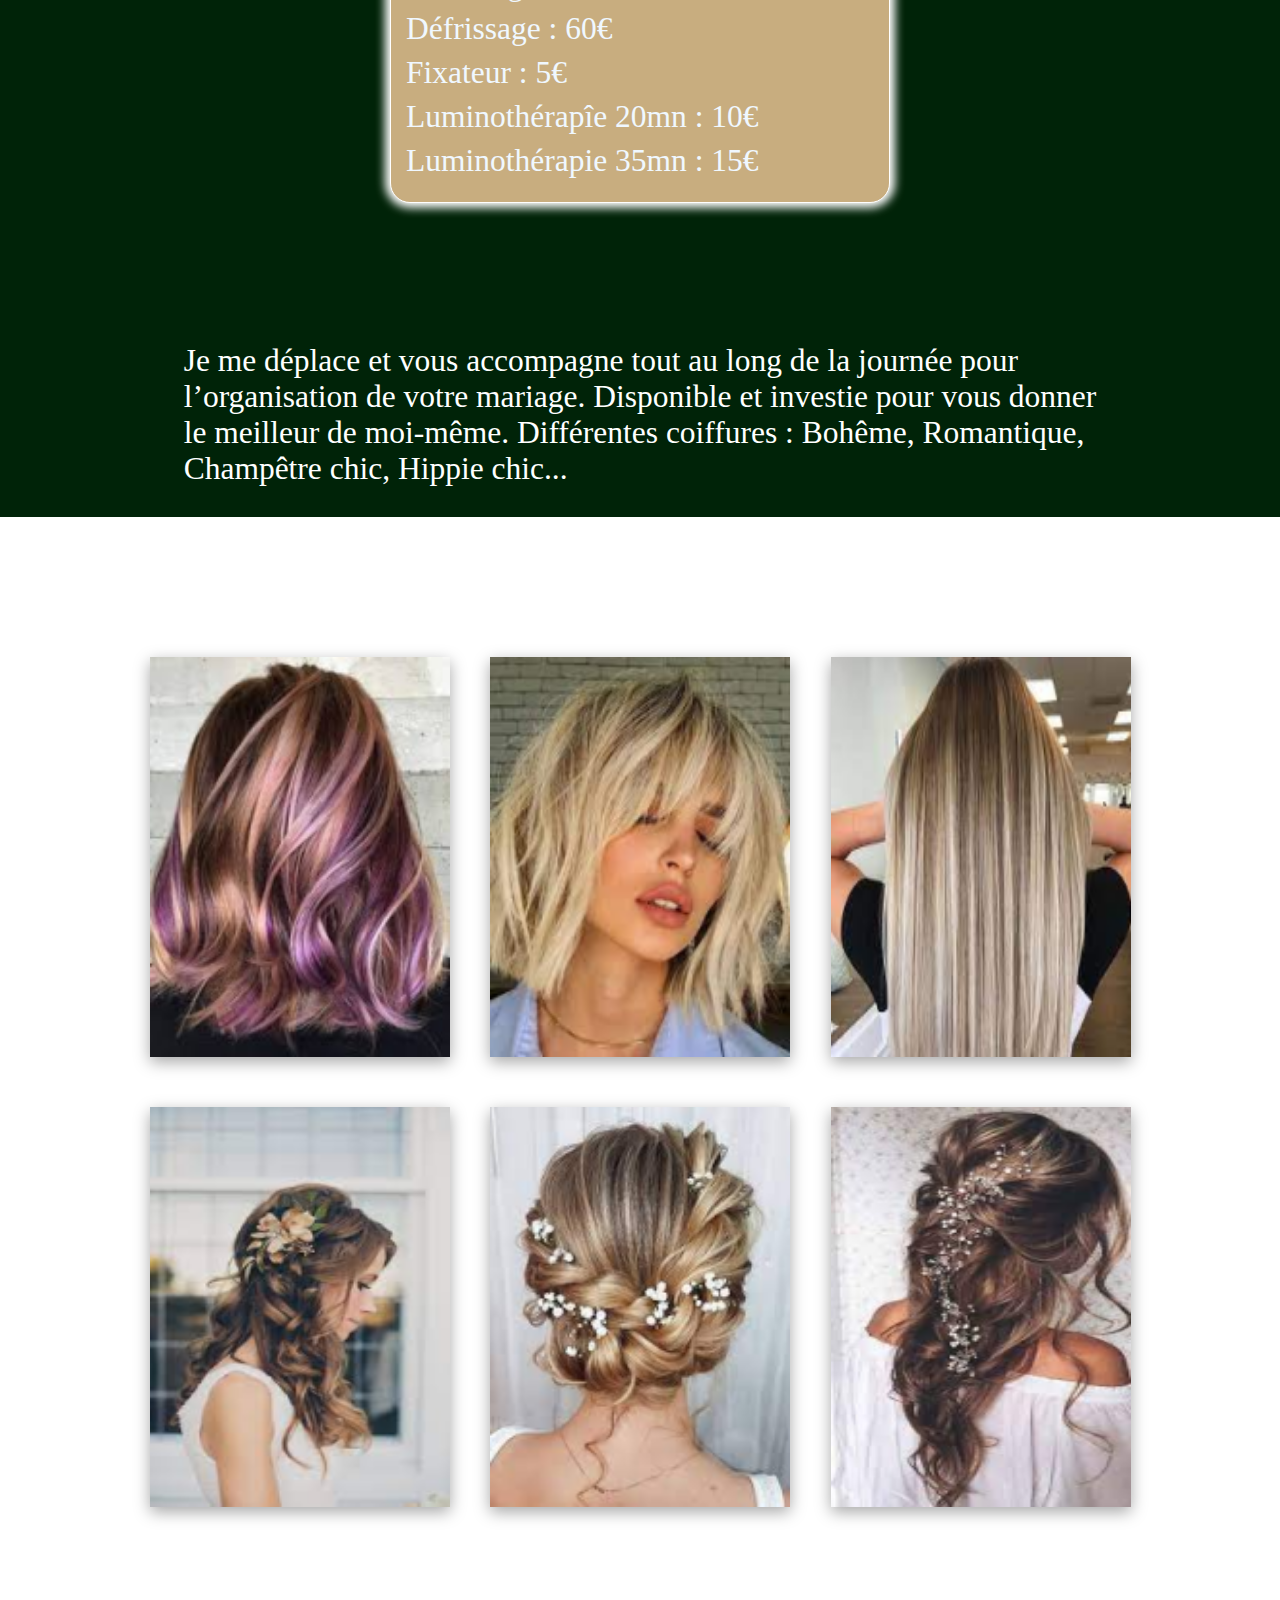
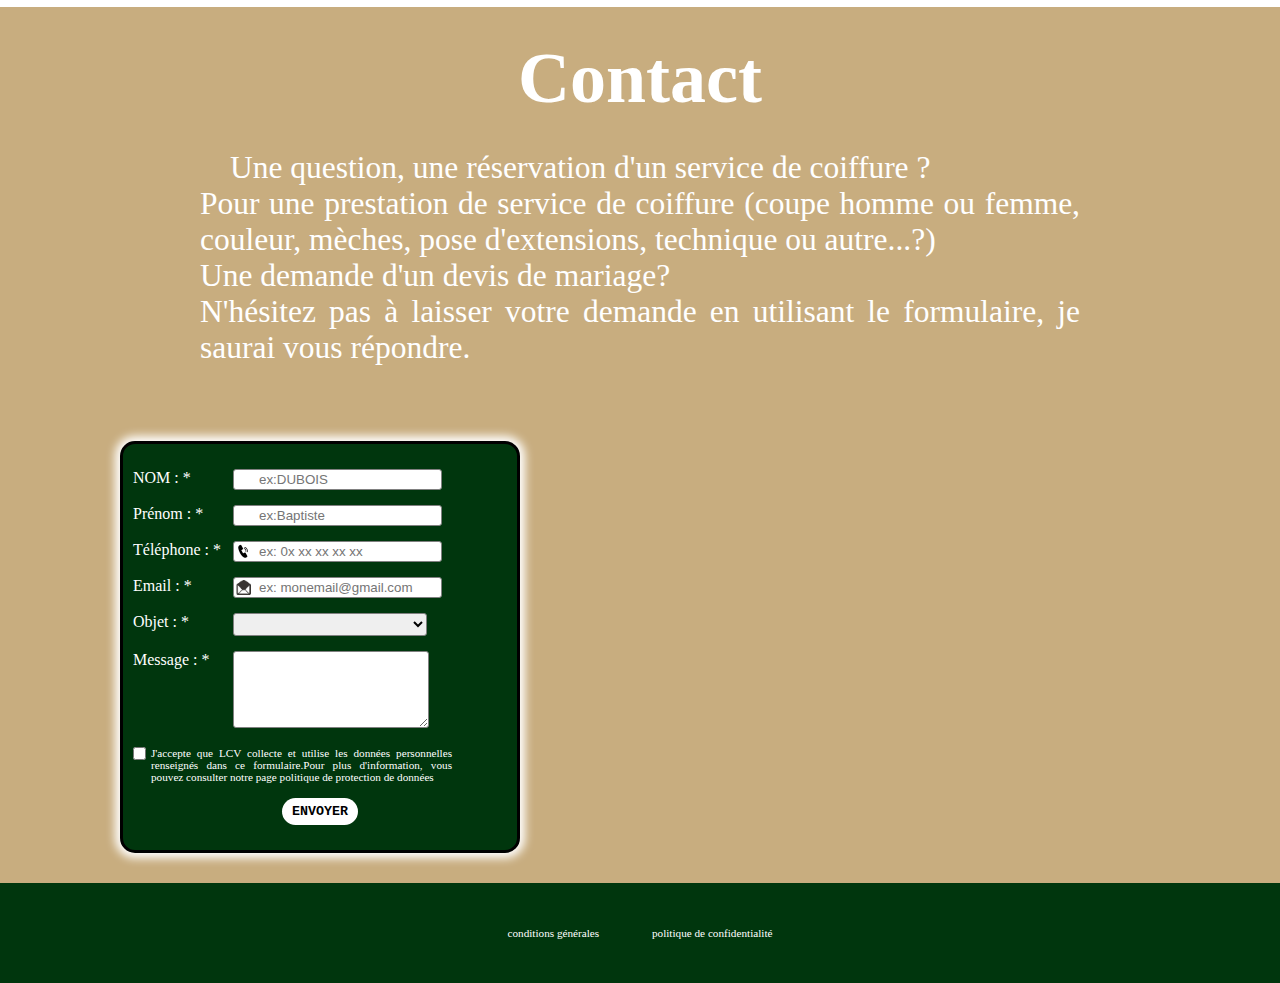
==== commit 0cf6ba4a: "upgrade" ====
--- a/entreprise1/index.html
+++ b/entreprise1/index.html
@@ -24,8 +24,8 @@
                 </div>
                 <ul class="menu">
                     <li ><a class="a" id="scroll" href="#accueil">Accueil</a></li>
-                    <li ><a class="a" id="scroll1" href="#prestation">Prestation</a></li>
-                    <li ><a class="a" id="scroll2"  href="#catalogue">Photo</a></li>
+                    <li ><a class="a" id="scroll1" href="#prestation">Prestations</a></li>
+                    <li ><a class="a" id="scroll2"  href="#catalogue">Photos</a></li>
                     <li ><a class="a"href="#contact">Contact</a>
                 </ul>
             </div>
